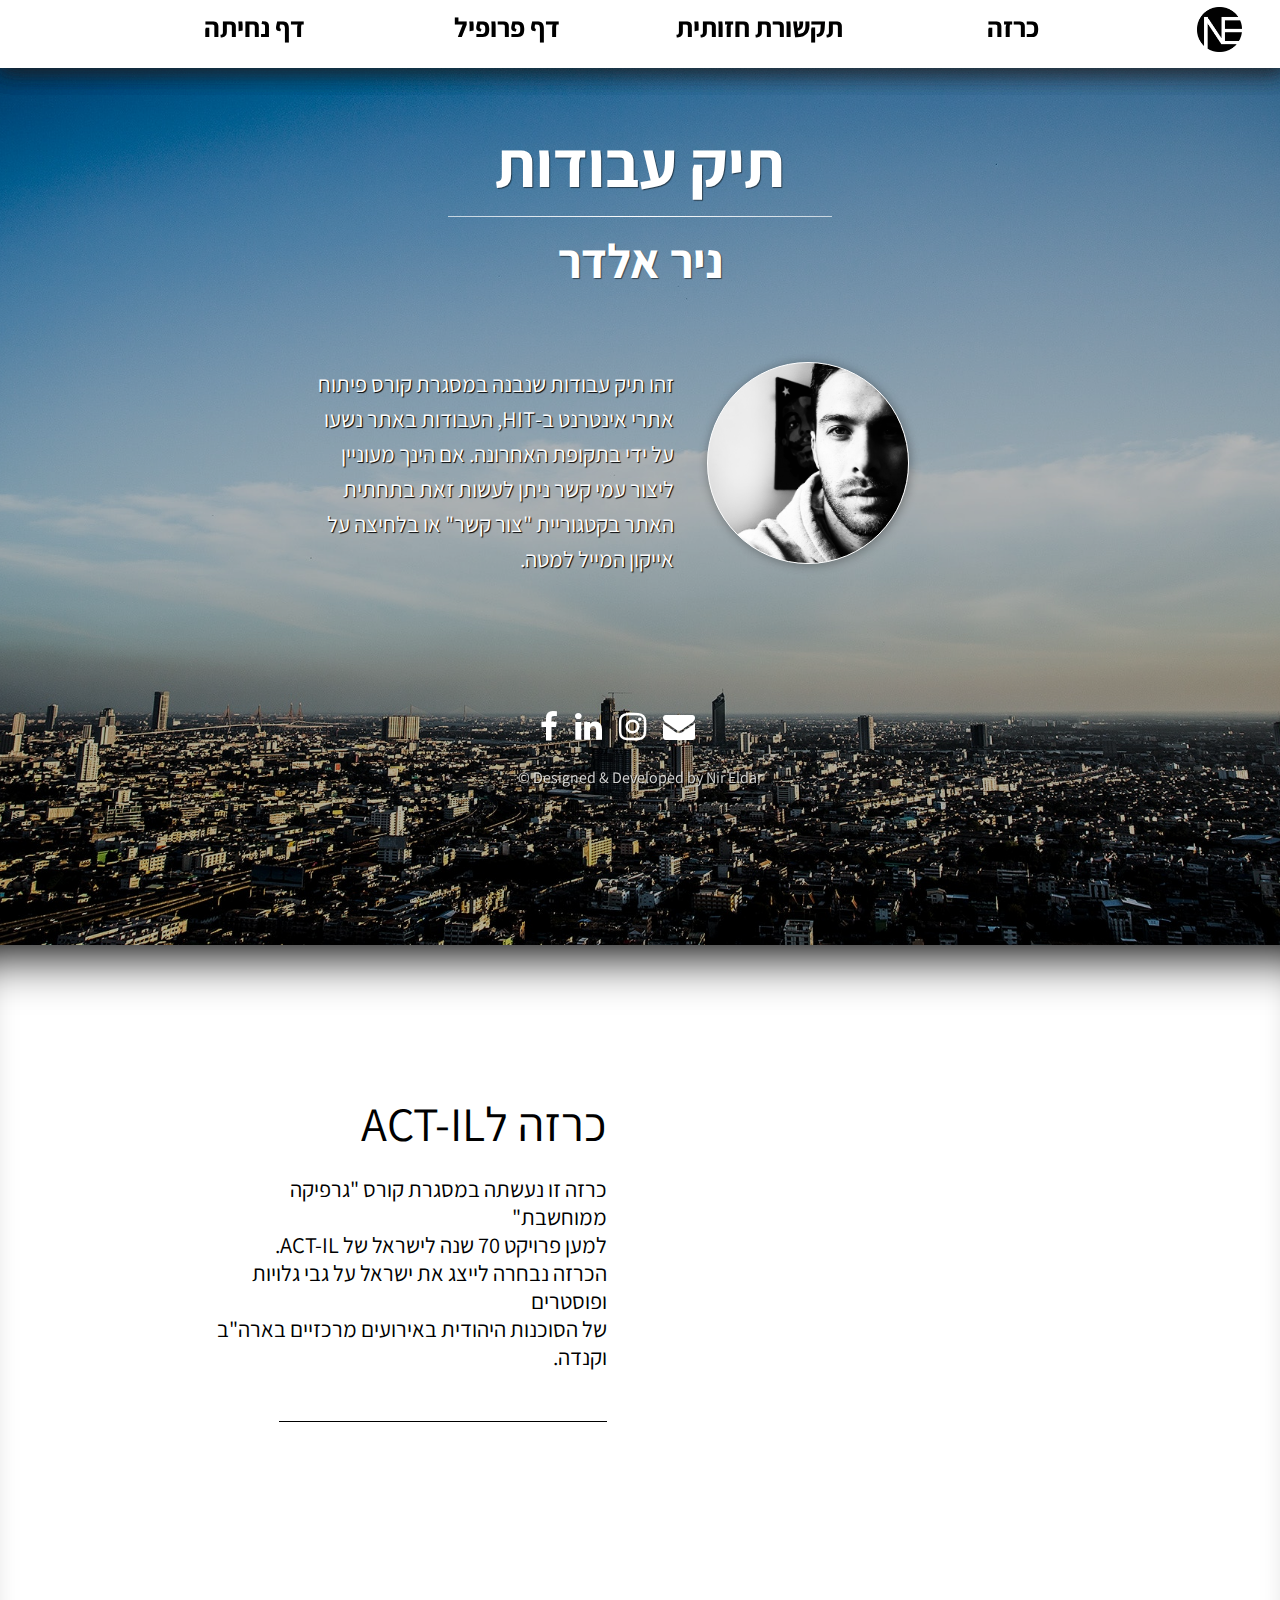
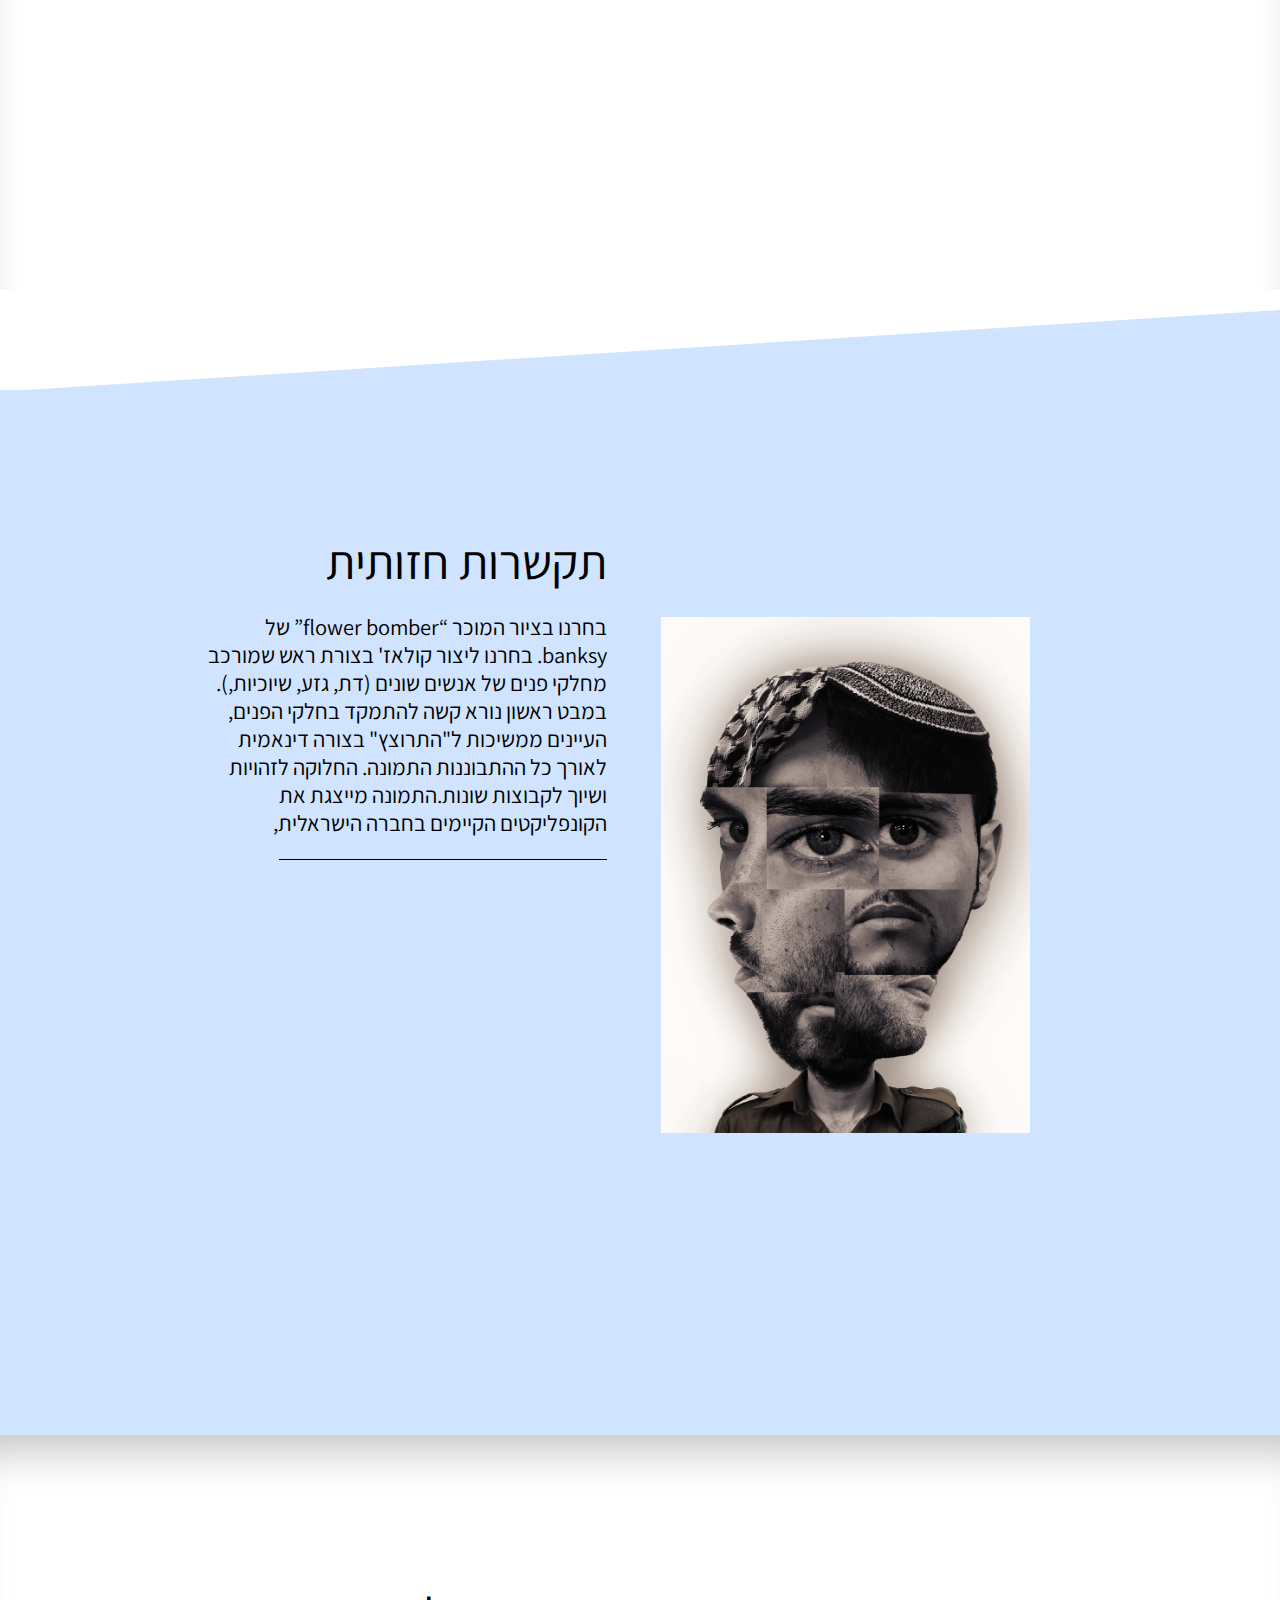
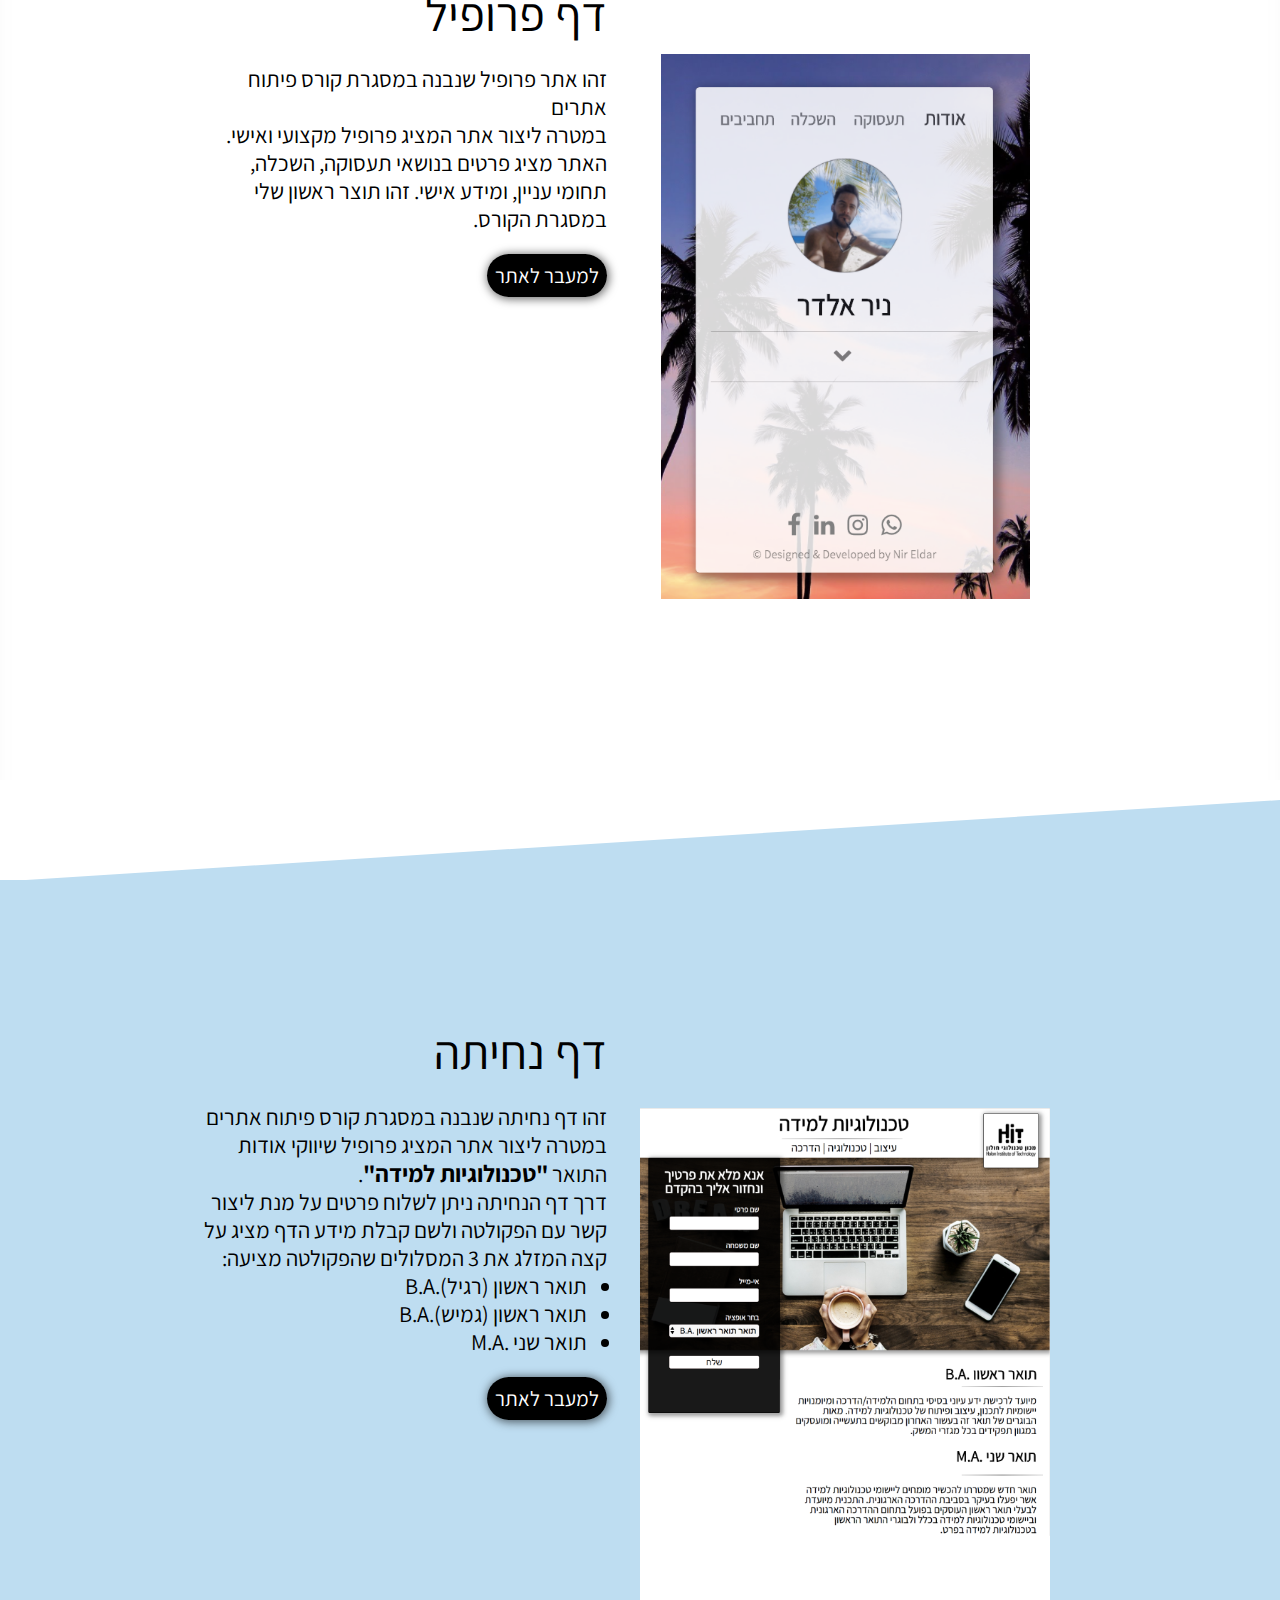
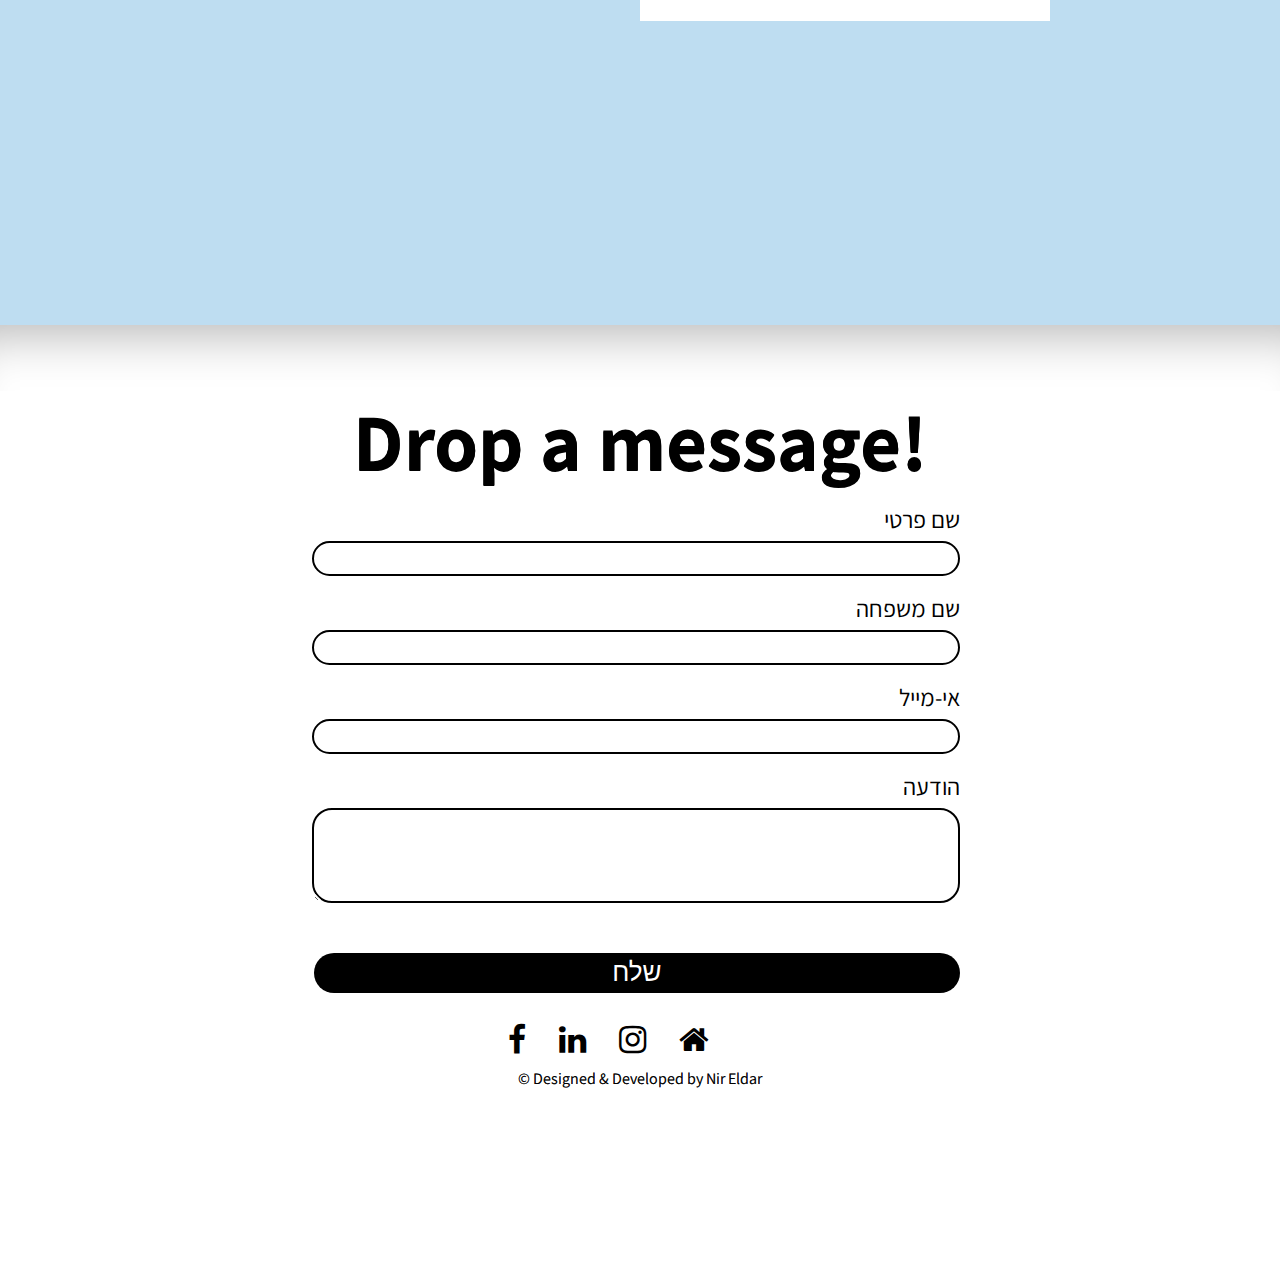
==== portfolio/index.html @ 47024b41 "Add files via upload" ====
﻿<!doctype html>
<html lang="">
<head>
    <meta charset="utf-8" />
    <title>Nir Eldar Portfolio Web</title>
    <meta name="description" content="Nir Eldar Portfolio Web" />
    <meta name="keywords" content="Nir,Eldar,portfolio,page,web" />
    <meta name="author" content="Nir ELdar" />
    <meta name="viewport" content="width=device-width, initial-scale=1.0, user-scalable=yes">

    <!-- CSS -->
    
    <link href="styles/reset.css" rel="stylesheet" />
    <link href="styles/myStyle.css" rel="stylesheet" />
    <link rel="shortcut icon" href="images/favicon.ico"/>

    <!-- Scripts -->
    <script src="jScripts/jquery-1.12.0.min.js"></script>
    <script src="https://webdevelopmentcourse.github.io/contactUs/WebDevelopmentCourse/jScripts/contactUs.js" type="text/javascript"></script>
   



</head>
<body>
 
  <div id="section01" >
    <div class="blackBox">
        <div id="nav-wrapper">
          <a href="#section01" id="logo"><i class="logoi"></i></a>
            <nav class="ph-line-nav nav">
            <a href="#section02" class="smoothScroll">כרזה</a>
            <a href="#section03" class="smoothScroll">תקשורת חזותית</a>
            <a href="#section04" class="smoothScroll">דף פרופיל</a>
            <a href="#section05" class="smoothScroll">דף נחיתה</a>  
           </nav>
          </div>
   <div class="first">
    <div class="empty"></div>
       <h1>תיק עבודות</h1> 
        <div class="divider"></div>
       <h2>ניר אלדר</h2>
  </div>

  <div id="about">
       <div id="photo"></div>
        <div id="divP">
          <p>
           
            זהו תיק עבודות שנבנה במסגרת קורס פיתוח אתרי אינטרנט ב-HIT,
           העבודות באתר נשעו על ידי בתקופת האחרונה.
           אם הינך מעוניין ליצור עמי קשר 
           ניתן לעשות זאת בתחתית האתר בקטגוריית "צור קשר" או בלחיצה על אייקון המייל למטה.
           
          </p>
     </div>

     </a>
     <footer>
      <ul id="social-icons">
              <li><a href="#thanks"  class="social-icon" target=""> <i class="fa fa-envelope"></i></a></li>
              <li><a href="https://www.instagram.com/nireldar/" class="social-icon" target="_blank"> <i class="fa fa-instagram"></i></a></li>
              <li><a href="https://www.linkedin.com/in/nir-eldar-b2791914b/" class="social-icon" target="_blank"> <i class="fa fa-linkedin"></i></a></li>
              <li><a href="https://www.facebook.com/eldar.nir" class="social-icon" > <i class="fa fa-facebook"></i></a></li>
      </ul>
  <span> Designed & Developed by Nir Eldar ©</span>
  </footer>
   </div>
 </div>
</div>

<div id="section02" >
  <div class="blackBox">
     <div id="nav-wrapper">
      <a href="#section01" id="logo"><i class="logoi"></i></a>
         <nav class="ph-line-nav nav">
          <a href="#section02" class="smoothScroll">כרזה</a>
          <a href="#section03" class="smoothScroll">תקשורת חזותית</a>
          <a href="#section04" class="smoothScroll">דף פרופיל</a>
          <a href="#section05" class="smoothScroll">דף נחיתה</a>   
           <div class="effect"></div>
        </nav>
       </div>
       <div class="empty"></div>
        <div class="whiteBox">
          <div class="right"></div>
             <div id="divP">
                 <p>
                   <span>כרזה לACT-IL</span> <br/><br/>
                    כרזה זו נעשתה במסגרת קורס "גרפיקה ממוחשבת" <br/>
                    למען פרויקט 70 שנה לישראל של ACT-IL.<br/>
                    הכרזה נבחרה לייצג את ישראל על גבי גלויות ופוסטרים<br/>
                    של הסוכנות היהודית באירועים מרכזיים בארה"ב וקנדה.<br/>
                    <br/>
                 </p>
                 <div class="divider"></div>
                 <div>
                 <iframe width="100%" height="250" src="https://www.youtube.com/embed/7wK3nZ7vfbs" frameborder="0" allow="autoplay; encrypted-media" allowfullscreen class="yt"></iframe>
                </div>
                </div>
          </div>
     </div>
</div >

 <div  id="section03" >
     <div class="blackBox">
         <div id="nav-wrapper">
          <a href="#section01" id="logo"><i class="logoi"></i></a>
             <nav class="ph-line-nav nav">
              <a href="#section02" class="smoothScroll">כרזה</a>
              <a href="#section03" class="smoothScroll">תקשורת חזותית</a>
              <a href="#section04" class="smoothScroll">דף פרופיל</a>
              <a href="#section05" class="smoothScroll">דף נחיתה</a>  
               <div class="effect"></div>
            </nav>
           </div>
           <div class="empty2"></div>
           <div class="whiteBox">
             <div class="right"></div>
                <div id="divP">
                    <p>
                      <span>תקשרות חזותית</span> <br/><br/>
                      בחרנו בציור המוכר “flower bomber” של banksy. 
                       בחרנו ליצור קולאז' בצורת ראש שמורכב מחלקי פנים של אנשים שונים (דת, גזע, שיוכיות,).
                       במבט ראשון נורא קשה להתמקד בחלקי הפנים, העיינים ממשיכות ל"התרוצץ" בצורה דינאמית לאורך כל ההתבוננות התמונה.
                        החלוקה לזהויות ושיוך לקבוצות שונות.התמונה מייצגת את הקונפליקטים הקיימים בחברה הישראלית, 
                     <br/> 
                    </p>
                    <div class="divider"></div>
                    <div>
                      <iframe width="95%" height="240px" src="https://www.youtube.com/embed/UJKej6jYll0" frameborder="0" allow="autoplay; encrypted-media" allowfullscreen class="yt"></iframe>
                    </div>
               </div>
             </div>
        </div>
  </div >

 <div  id="section04" >
     <div class="blackBox">
         <div id="nav-wrapper">
          <a href="#section01" id="logo"><i class="logoi"></i></a>
             <nav class="ph-line-nav nav">
              <a href="#section02" class="smoothScroll">כרזה</a>
              <a href="#section03" class="smoothScroll">תקשורת חזותית</a>
              <a href="#section04" class="smoothScroll">דף פרופיל</a>
              <a href="#section05" class="smoothScroll">דף נחיתה</a>  
               <div class="effect"></div>
             </div>
             <div class="empty"></div>
             <div class="whiteBox">
               <div class="right"></div>
                  <div id="divP">
                      <p>
                        <span>דף פרופיל</span> <br/><br/>
                        זהו אתר פרופיל שנבנה במסגרת קורס פיתוח אתרים <br/>
                        במטרה ליצור אתר המציג פרופיל מקצועי ואישי.<br/>
                    האתר מציג פרטים בנושאי תעסוקה, השכלה, תחומי עניין, ומידע אישי. 
                    זהו תוצר ראשון שלי במסגרת הקורס.
                       <br/><br/>
                       <a href="https://nireldar.github.io/WebDevelopmentCourse/profileweb/index.html" 
                       target="_blank" class="ap"> למעבר לאתר </a>
                      </p>
                 </div>
               </div>
      </div>
    </div >
 <div  id="section05" >
     <div class="blackBox">
         <div id="nav-wrapper">
          <a href="#section01" id="logo"><i class="logoi"></i></a>
             <nav class="ph-line-nav nav">
              <a href="#section02" class="smoothScroll">כרזה</a>
              <a href="#section03" class="smoothScroll">תקשורת חזותית</a>
              <a href="#section04" class="smoothScroll">דף פרופיל</a>
              <a href="#section05" class="smoothScroll">דף נחיתה</a>  
               <div class="effect"></div>
            </nav>
           </div>
           <div class="empty2"></div>
           <div class="whiteBox">
             <div class="right"></div>
                <div id="divP">
                    <p>
                      <span>דף נחיתה</span> <br/><br/>
                      זהו דף נחיתה שנבנה במסגרת קורס פיתוח אתרים <br/>
                      במטרה ליצור אתר המציג פרופיל שיווקי אודות התואר <strong>"טכנולוגיות למידה"</strong>.<br/>
                      דרך דף הנחיתה ניתן לשלוח פרטים על מנת ליצור קשר עם הפקולטה ולשם קבלת מידע 
                      הדף מציג על קצה המזלג את 3 המסלולים שהפקולטה מציעה:<br/>
                      <ul>
                        <li>תואר ראשון (רגיל).B.A</li>
                        <li>תואר ראשון (גמיש).B.A</li>
                        <li>תואר שני .M.A</li>     
                      </ul>
                     <br/>
                     <a href="https://nireldar.github.io/WebDevelopmentCourse/landingPage/index.html" 
                     target="_blank" class="ap"> למעבר לאתר </a>
                    </p>
               </div>
            </div>
       </div> 
  </div >


 <div id="thanks">
  <div class="formEmpty"></div>
  <h2>!Drop a message</h2>
      <form>
      <input type="hidden" id="myEmail" name="name" value="eldarzrz@gmail.com">

        <label for="FirstName">שם פרטי
        <input type="text" id="FirstName" name="user_FirstName"></label>

        <label for="LastName">שם משפחה
        <input type="text" id="LastName" name="user_LastName"></label>

        <label for="mail">אי-מייל
        <input type="email" id="mail" name="user_email"> </label>

        <label for="textarea">הודעה
        <textarea rows="3" type="text" id="textarea" class="form-control"></textarea></label>
          
        <input type="submit" id="Send" value="שלח">

        <div id="feedback"></div>
      <!-- <p><a href="#section01" id="homep"> לדף הבית></a></p> -->
     
  <footer>
    <ul id="social-icons">
            <li><a href="#section01"  class="social-icon" target=""> <i class="fa fa fa-home"></i></a></li>
            <li><a href="https://www.instagram.com/nireldar/" class="social-icon" target="_blank"> <i class="fa fa-instagram"></i></a></li>
            <li><a href="https://www.linkedin.com/in/nir-eldar-b2791914b/" class="social-icon" target="_blank"> <i class="fa fa-linkedin"></i></a></li>
            <li><a href="https://www.facebook.com/eldar.nir" class="social-icon" > <i class="fa fa-facebook"></i></a></li>
    </ul>
<span> Designed & Developed by Nir Eldar ©</span>
</footer>


  </div> 



</body>

</html>
---- portfolio/styles/myStyle.css ----
@import url(https://cdnjs.cloudflare.com/ajax/libs/font-awesome/4.6.3/css/font-awesome.css);
@import url('https://fonts.googleapis.com/css?family=Assistant');


html, body {
  height: 100%;
  font-family: 'Assistant', sans-serif;
  direction:rtl;


}
#section01, #section02, #section03, #section04, #section05, #thanks {
  position: relative;
  width: 100%;
  height: 105%;


}


div h1 {

font-size: 4rem;
color: white;
margin-bottom: 20px;
text-shadow: 1px 1px 1px rgba(0, 0, 0, 0.527);
}


div h2 {

  font-size: 3rem;
  color: black;
  text-align: center;
  margin-top: 10px;
  text-shadow: 1px 1px 1px rgba(0, 0, 0, 0.527);
  display: block;
  }
p span{
  font-size: 3rem;
}

/* the nav box */
#nav-wrapper {
  height: 7.5%;
  background-color: rgba(255, 255, 255, 0.777);
   position: fixed;
    top: 0px;
    width: 100%;
    transition: top 0.3s;
    -webkit-box-shadow: 2px 2px 20px 2px rgba(19, 18, 18, 0.275);
    box-shadow: 2px 2px 20px 2px rgba(31, 29, 29, 0.275);

}
#logo {
  width: 45px;
  height: 45px;
  background-size: contain;
  background-repeat: no-repeat;
  margin-top: 7px;
  margin-right: 3%;
  background-image: url(../images/logo3.png);
  display: inline-block;
  transition: .4s;
}
#logo:hover{
  opacity: .4;
}
/* define the manu */
.nav {
  overflow: hidden;
  position: relative;
  width: 79%;
  text-decoration: none;
  text-align: center;
  font-size: 1.7rem;
  font-weight: bolder;
  margin-left: 10%;
  float: left;
  }
  /* the links inside the list */
  .nav a {
    display: block;
    position: relative;
    float: right;
    padding: 0.5em 0 1.3em;
    width: 25%;
    text-decoration: none;
    color:black;
    transition: .4s;
    }
    .nav a:hover {
      color:gray;
    }

/* the underline effect */
.effect {
  position: absolute;
  right: -12.5%;
  transition: 0.7s ease-in-out;
}
.nav a:nth-child(1):hover ~ .effect {
  right: 12.5%; }
.nav a:nth-child(2):hover ~ .effect {
  right: 37.5%; }
.nav a:nth-child(3):hover ~ .effect {
  right: 62.5%; }
.nav a:nth-child(4):hover ~ .effect {
  right: 87.5%; }

.ph-line-nav .effect {
  width: 80px;
  height: 4px;
  bottom: 17px;
  background: black;
   
  margin-right:-40px;
}

/* section backgrounds */

#section01 { background-image: url(../images/bg02.jpg);
background-size: cover;
background-repeat: no-repeat;
background-position:center;}

#section01 .blackBox{
  position: relative;
  width: 100%;
  height: 100%;
  background-color: rgba(0, 0, 0, 0.288)
 }
#section02 { 
background: white;
-webkit-box-shadow:inset 0 50px 50px -40px #000000;
box-shadow:inset 0 50px 50px -40px #000000; }
#section04 { 
background: white;
-webkit-box-shadow:inset 0 50px 50px -40px rgba(0, 0, 0, 0.288);
box-shadow:inset 0 50px 50px -40px rgba(0, 0, 0, 0.288);
}
#section03 {
	margin-top: 100px;
	padding: 50px 0;
 	position: relative;
 	background: rgb(208, 228, 255)
}
#section03:before {
 	position: absolute;
 	margin-top: -130px;
 	content: '';
 	border-style: solid;
  border-width: 0 0 5rem 98vw;
	border-color: transparent rgb(208, 228, 255) rgb(208, 228, 255) transparent;
 }

 #section05 {
	margin-top: 100px;
	padding: 50px 0;
 	position: relative;
   background: #BEDDF1; 
}
#section05:before { 
 	position: absolute;
 	margin-top: -130px;
 	content: '';
 	border-style: solid;
	border-width: 0 0 5rem 98vw;
	border-color: transparent #BEDDF1 #BEDDF1 transparent;
 }

/* aids */

.divider {
  margin: 1em 0 0.5em 0;
  margin-right: 25%;
  border: 0;
  height: 1px;
  width: 50%;
  display: block;
  background-image: radial-gradient(white,rgba(255, 255, 255, 0.521));
  margin-bottom: 20px;
 }

 .blackBox{
  position: relative;
  width: 100%;
  height: 100%;
 }

 /* social media */

 #social-icons {
  margin-bottom: 15px;
    list-style-type: none;
    color: white;

  }
  #social-icons li {
    
    display: inline;
  }
  #social-icons a {
    color: white;
    text-decoration: none;
    font-size: 2rem;
  }
  .social-icon {
      margin: 7px;

  }
  #thanks .social-icon {
    margin: 15px;

}
  #thanks .fa-home {
    transition: .4s;
    color: black;
    }

  #thanks .fa-facebook {
    transition: .4s;
    color: black;
    }
  #thanks .fa-instagram {
      transition: .4s;
      color: black;
      } 
  #thanks .fa-linkedin {
        transition: .4s;
        color: black;
      }

  .fa-facebook {
    transition: .4s;
    color: white;
    }
  .fa-facebook:hover {
    color: #3d5b99;
  }

.fa-envelope{
    transition: .4s;
    color: white;}

.fa-envelope:hover{
    color:rgb(0, 0, 0);
}

  .fa-instagram {
    transition: .4s;
    color: white;
    }
  .fa-instagram:hover {
    color: #8a3ab9;
  }

  .fa-linkedin {
    transition: .4s;
    color: white;
  }
  .fa-linkedin:hover {
    color: black;
  }




/*  section #01*/

#section01 .first  {
  height: 20%;
  width: 60%;
  margin-right: 20%;
  text-align: center;
  display: block;  
}

#section01 #about{
  margin-top: 10%;
  height: 70%;
  width: 70%;
  margin-right: 15%;
  line-height: 30px;
 
}
#section01 #photo{
  margin-top: 5%;
  width: 200px;
  height: 200px;
  background-size:100%;
  background-position:50% ;
  background-image: url(../images/nir.jpg);
  border: white 1px solid;
  border-radius: 50%;
  display: inline-block;
  margin-right: 20%;
  -webkit-box-shadow: 1px 1px 10px 1px rgba(0, 0, 0, 0.288);
box-shadow: 1px 1px 10px 1px rgba(0, 0, 0, 0.288);
  
}
#section01 #divP {
  width: 40%;
  height: 40%;
  display: inline-block;
  color: white;
  margin-right: 30px;
  margin-top: 5.5%;
  font-size: 1.4rem;
  text-align: right;
  vertical-align: top;
  line-height: 35px;
  text-shadow: 1px 1px 1px #000000;
}

#section01 h2{
  color:white;
  margin-bottom:10px;
  display: block;
}

/* div for p */

#divP {
  width: 40%;
  height: 50%;
  display: inline-block;
  color: black;
  margin-right: 30px;
  font-size: 1.4rem;
  text-align: right;
  vertical-align: top;
  margin-top: 5%;
  line-height: 28px;
}

#divP .divider{
  width: 80%;
  float: left;
  margin-left: 20%;
  background-image: radial-gradient(black,transparent);
}

/* fill div */

#section01 .empty{

  width: 100%;
  height: 70%;
}

.empty{

  width: 100%;
  height: 12%;
}
.empty2{

  width: 100%;
  height: 6%;
}

.formEmpty{
  width: 100%;
  height: 7%;
  background: white;
  -webkit-box-shadow:inset 0 50px 50px -40px rgba(0, 0, 0, 0.288);
box-shadow:inset 0 50px 50px -40px rgba(0, 0, 0, 0.288);
}

/* whiteBox */
.whiteBox{
  width: 80%;
  height: 80%;
  margin-right: 10%;
  position: flex;
}

.whiteBox .divider{
  background-color: black;
  background-image: radial-gradient(rgba(0, 0, 0, 0.253),rgba(255, 255, 255, 0));
}


/* photos of projects */

.right{
  width: 40%;
  height: 100%;
  display: inline-block;
  margin-right: 10%;

}

#section02 .right{
  background-size:90%;
  background-repeat: no-repeat;
  background-position:center ;
  background-image: url(../images/post.png);
}

#section02 .yt{
  margin-top: 10%;
}

#section03 .right{
  background-size:90%;
  background-repeat: no-repeat;
  background-position:center ;
  background-image: url(../images/project.png);
}

#section04 .right{
  background-size:90%;
  background-repeat: no-repeat;
  background-position:center ;
  background-image: url(../images/ppage.png);
}
#section05 .right{
  background-size:100%;
  background-repeat: no-repeat;
  background-position:center ;
  background-image: url(../images/lpage.png);
  right:-5%; 

}


/* footer & last section form */
#thanks footer{
  text-align: center;
  position: relative;
  bottom:110px;
  position: flex;
  
}
  footer{
     text-align: center;
     position: relative;
     margin-top: 80px;
     color:rgba(0, 0, 0, 0.384);
  }

  footer span{

    color:rgba(236, 236, 236, 0.905);
    text-shadow: 1px 1px 1px #000000;
    
 } 
 #thanks footer span{
  color:rgba(5, 5, 5, 0.6);
  text-shadow: 0px 0px 0px #000000;  
}

#thanks{
  color:black;
  background-color: white;
}
#thanks h2{
  color:black;
  background-color: white;
  font-size: 5rem;
  margin-bottom: 2%;
  text-shadow: 0.5px 0.5px 0.5px #000000; 

}


label {
  font-size: 1.5rem;
  display:block;
  width: 50%;
  margin-right: 25%;
  margin-bottom: 15px;
  color:black;
  
}

input[type ='text'] ,input[type ='email'],textarea , select {
 display:block;
 width: 100%;
 margin: 0 auto;
 margin-bottom: 20px;
 font-size: 25px;
 font-weight: 400;
 margin-top: 10px;
 border: 2px solid rgb(0, 0, 0);
  border-radius: 20px;

}


 input[type ='submit']{
  
    height: 40px;
    border: none;
    width:50.5%;
    font-size: 26px;
    font-weight: 200;
    text-align: center;
    margin-right: 25%;
    margin-top: 30px;
    background-color:black;
    color:white;
    border: 0px solid rgb(0, 0, 0);
    border-radius: 20px;
    margin-bottom: 60px;
    transition: .4s;
} 

input[type ='submit']:hover{
  
opacity: 0.8;

} 

#homep{
  font-size: 2rem;
  color:black;
  text-decoration-line: none;
  width:50%;
  height: 40px;
  margin-right: 46%
}

/* link b */

.ap{
  font-size: 1.3rem;
  color: white;
  text-decoration: wavy;
  transition: .4s;
  background: black;
  border: 3px soild black;
  border-radius: 40px;
  padding:8px;
  -webkit-box-shadow: 1px 1px 10px 1px rgba(0, 0, 0, 0.588);
  box-shadow: 1px 1px 10px 1px rgba(0, 0, 0, 0.588);

}
.ap:hover{
  opacity: .7;
  
}

strong{
  font-size: 1.5rem;
  font-weight: bolder;
}
ul{
  margin-right: 5%;
}
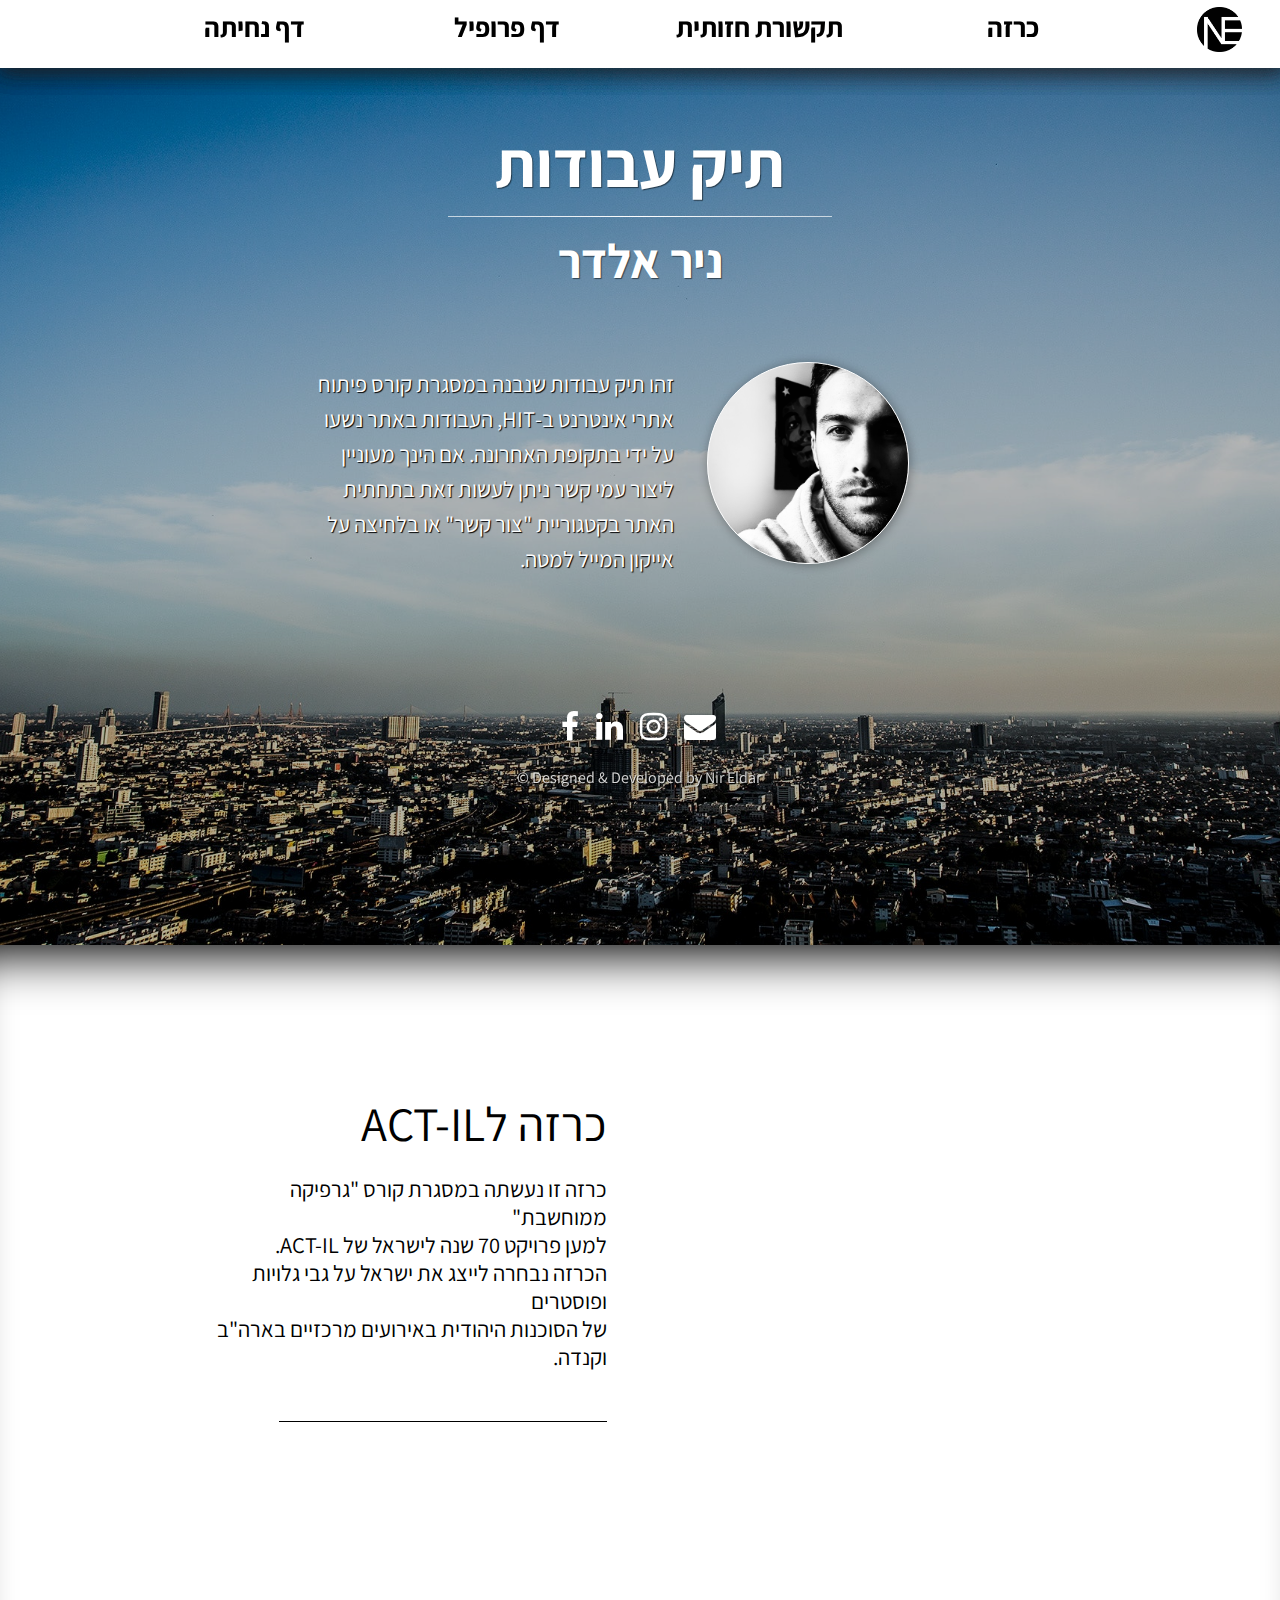
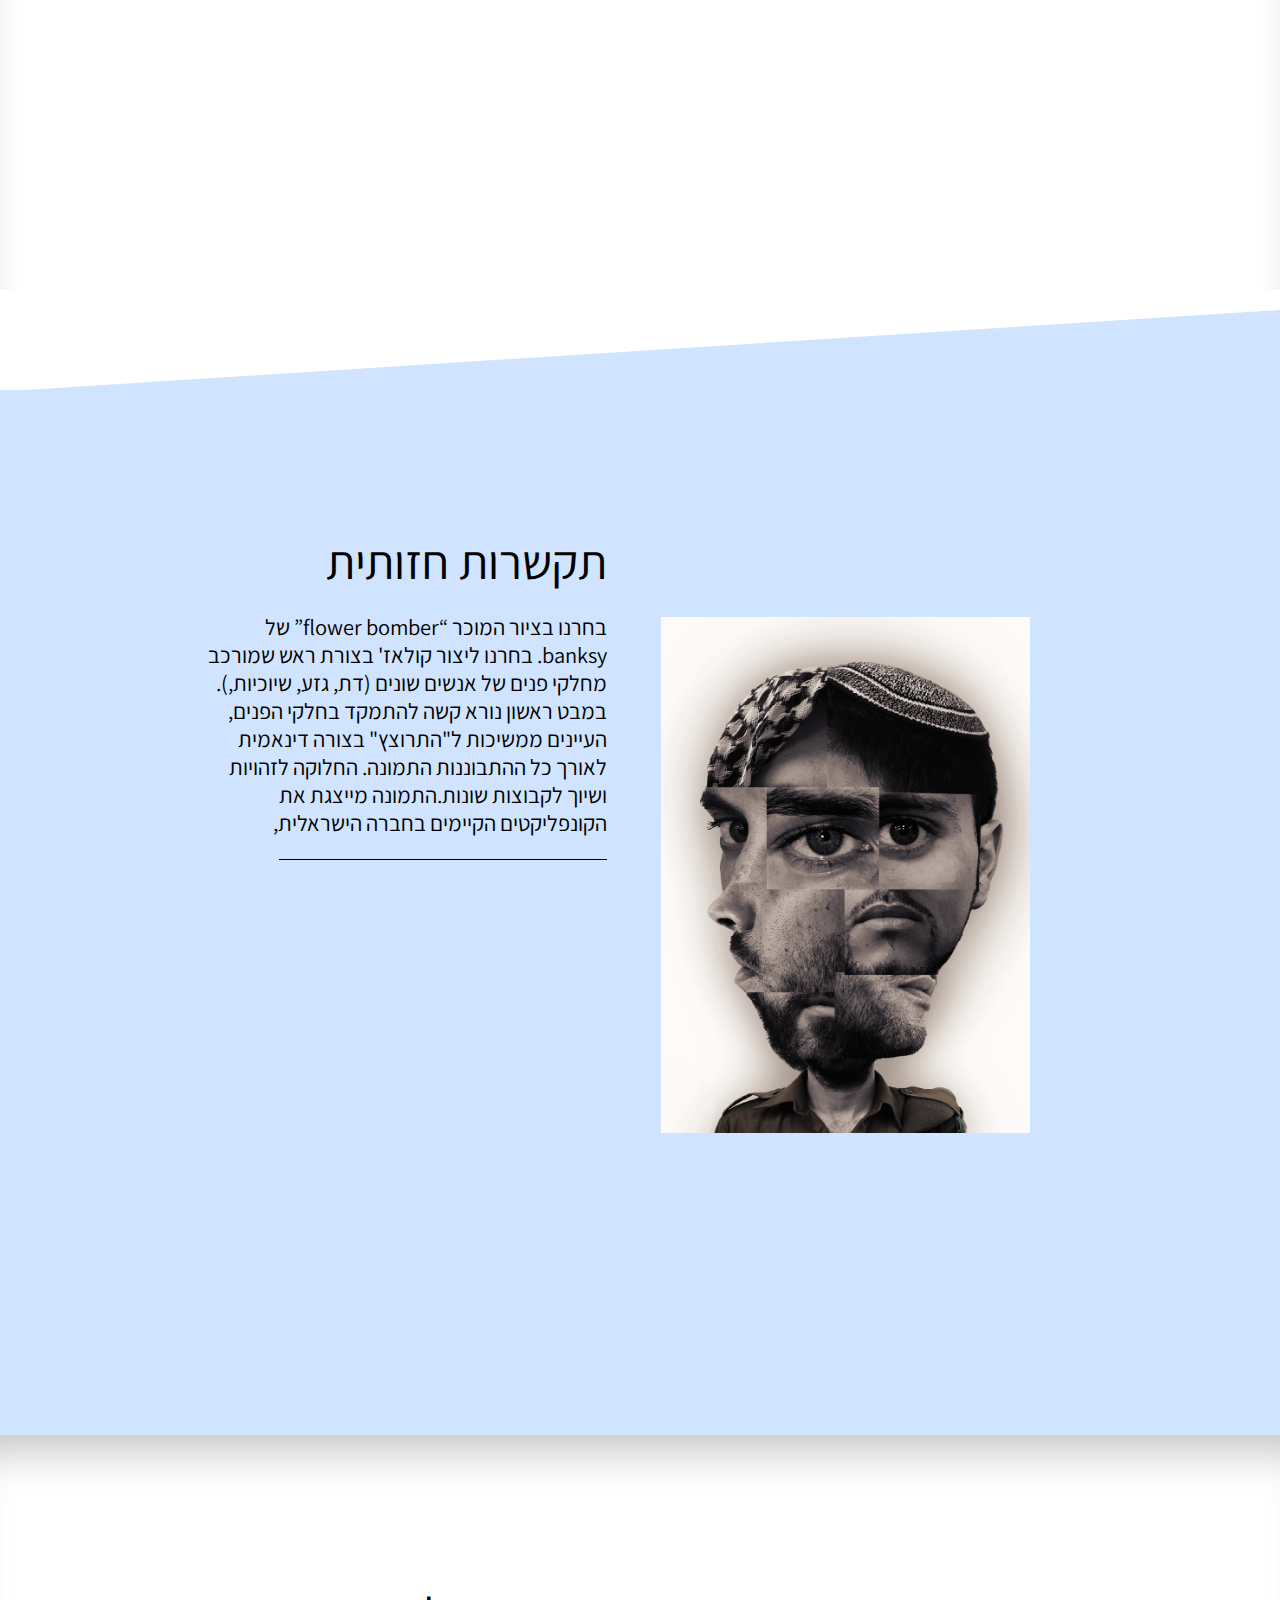
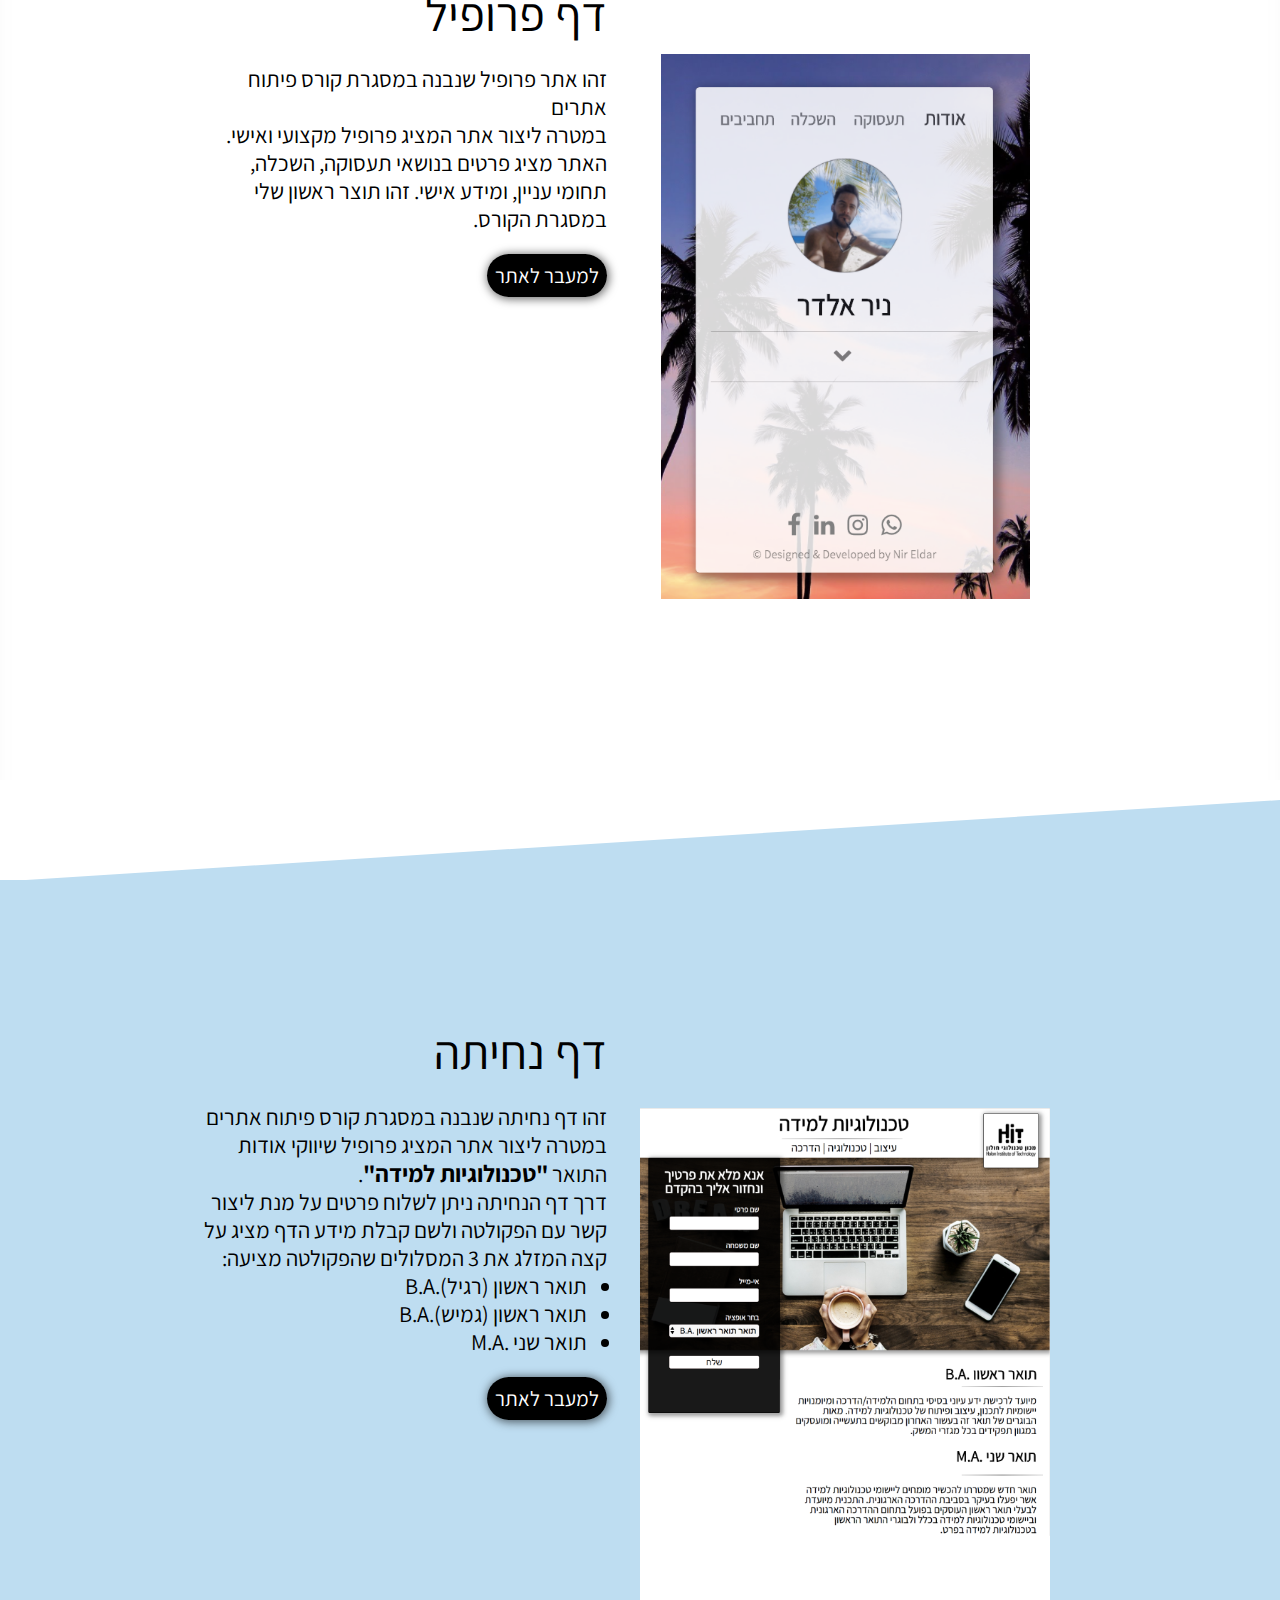
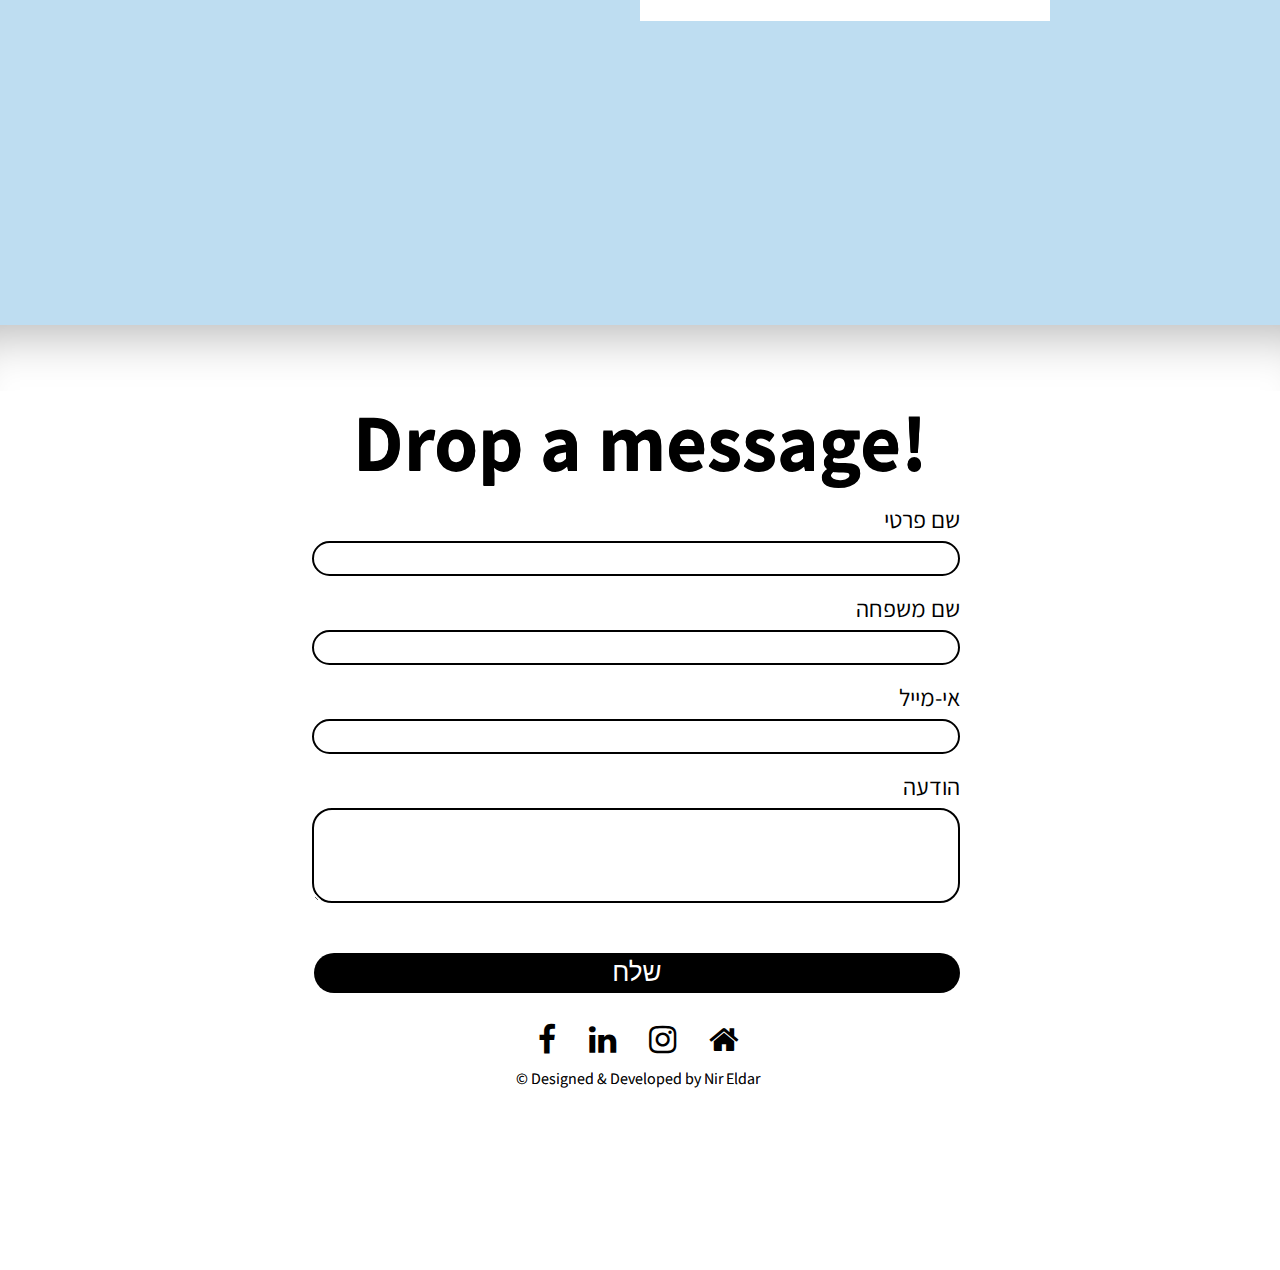
==== commit d30ccfbc: "Update index.html" ====
--- a/portfolio/index.html
+++ b/portfolio/index.html
@@ -1,4 +1,4 @@
-﻿<!doctype html>
+<!doctype html>
 <html lang="">
 <head>
     <meta charset="utf-8" />
--- a/portfolio/styles/myStyle.css
+++ b/portfolio/styles/myStyle.css
@@ -428,13 +428,13 @@
 
 /* footer & last section form */
 #thanks footer{
-  text-align: center;
   position: relative;
   bottom:110px;
   position: flex;
   
 }
   footer{
+    margin-right: -5%;
      text-align: center;
      position: relative;
      margin-top: 80px;
@@ -442,12 +442,13 @@
   }
 
   footer span{
-
+    margin-right: 5%;
     color:rgba(236, 236, 236, 0.905);
     text-shadow: 1px 1px 1px #000000;
     
  } 
  #thanks footer span{
+  
   color:rgba(5, 5, 5, 0.6);
   text-shadow: 0px 0px 0px #000000;  
 }
@@ -549,4 +550,4 @@
 }
 ul{
   margin-right: 5%;
-}+}
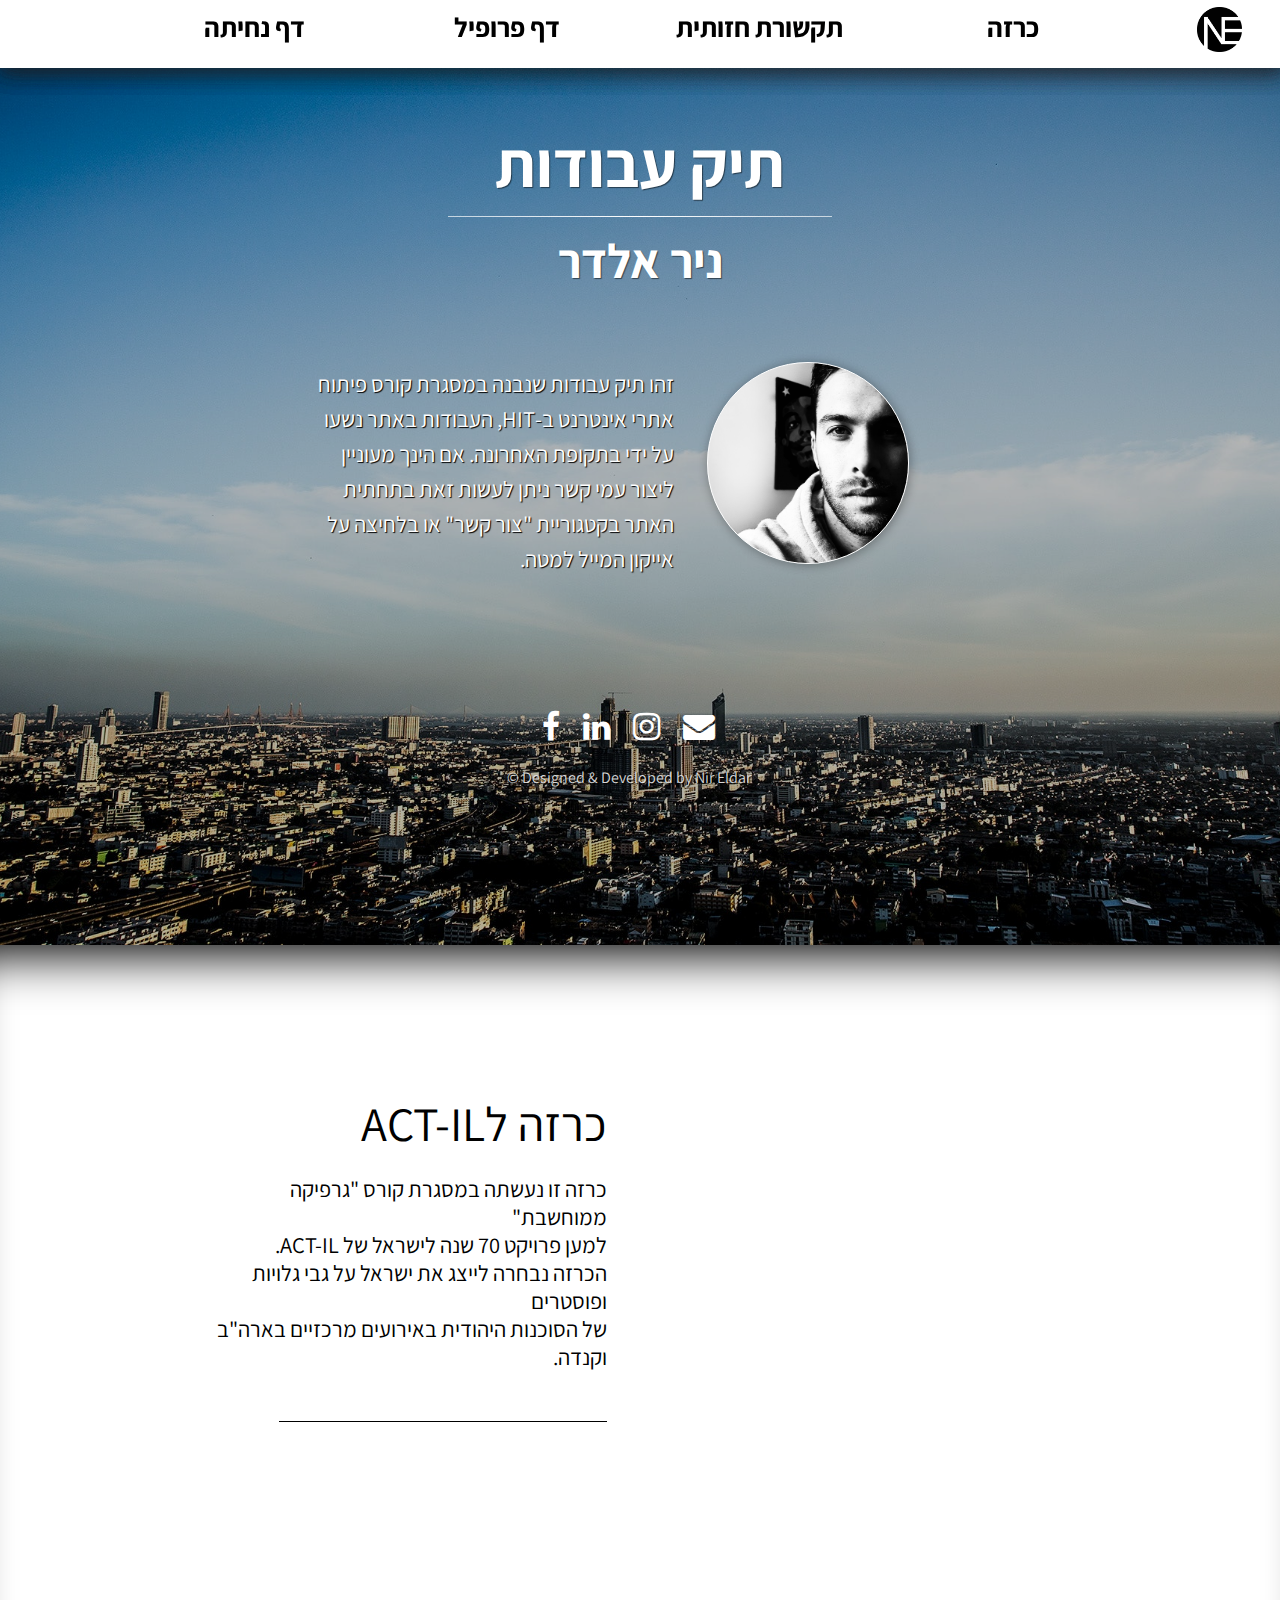
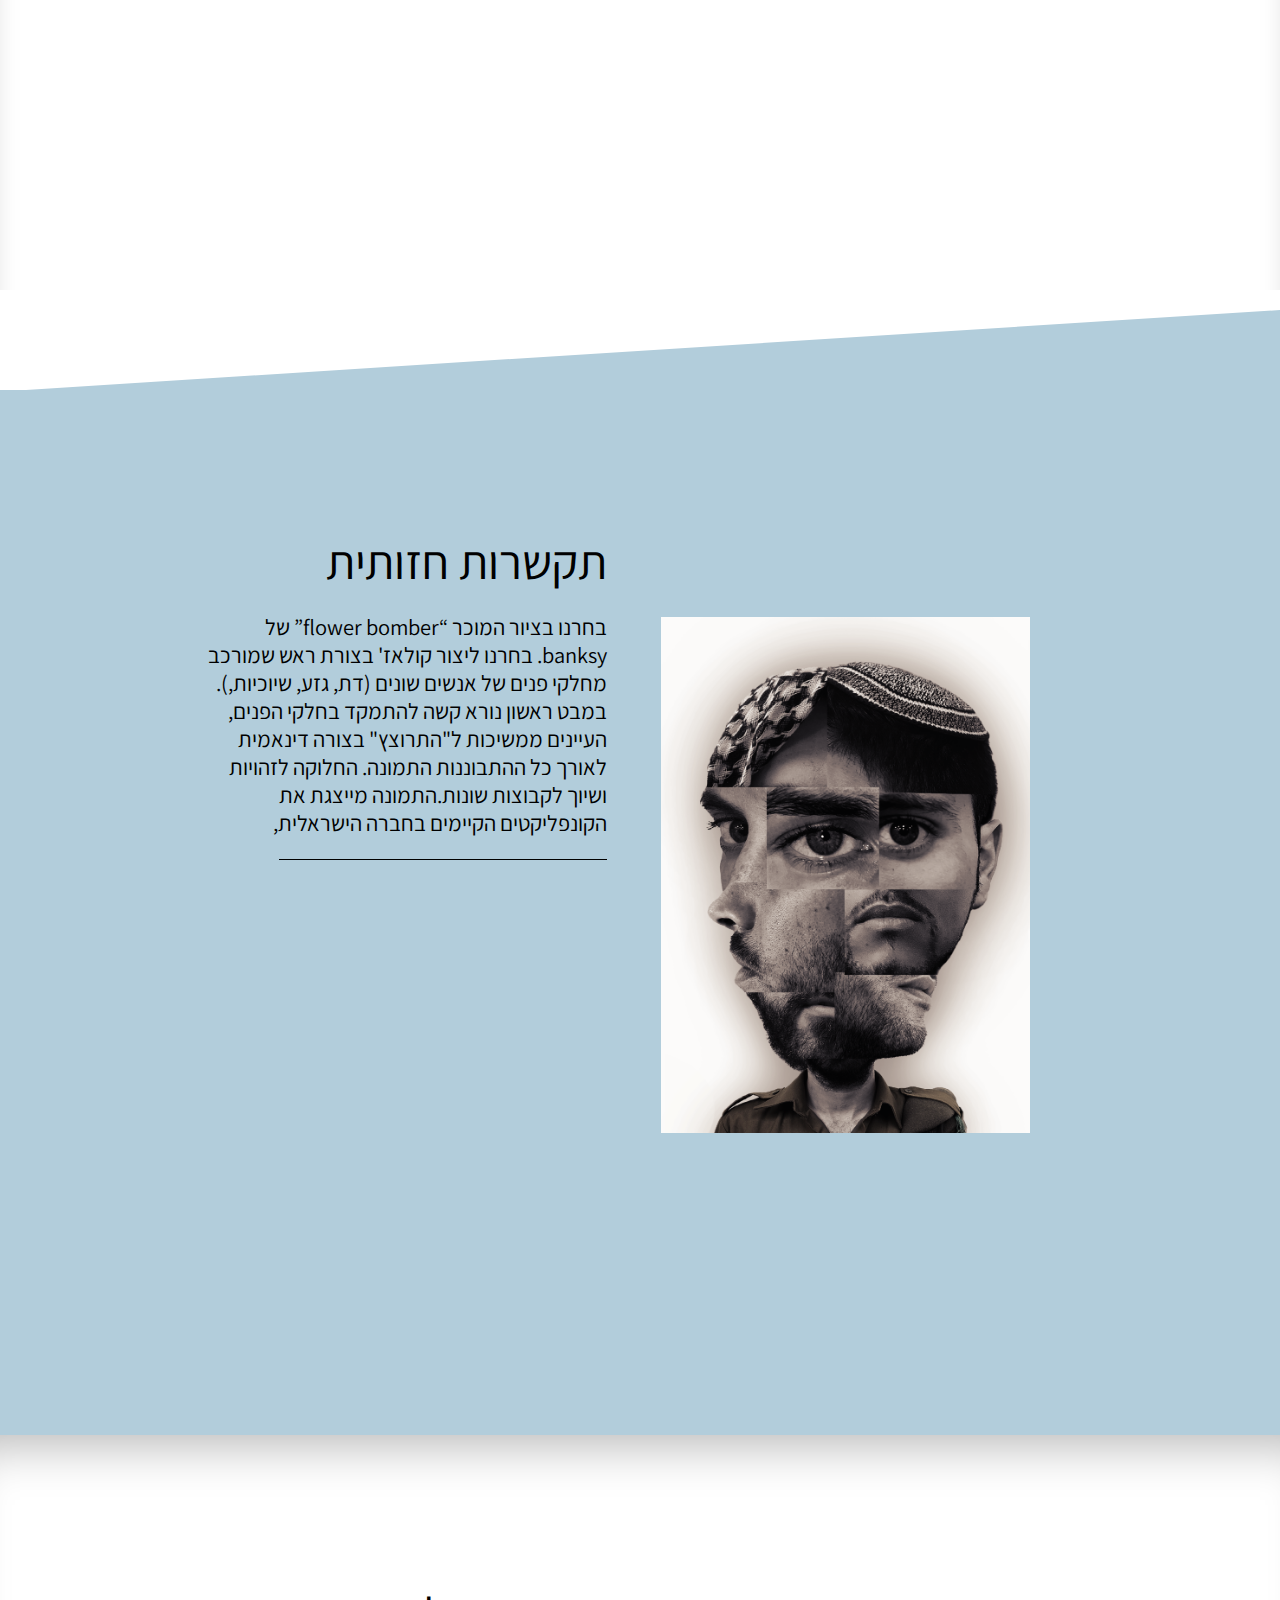
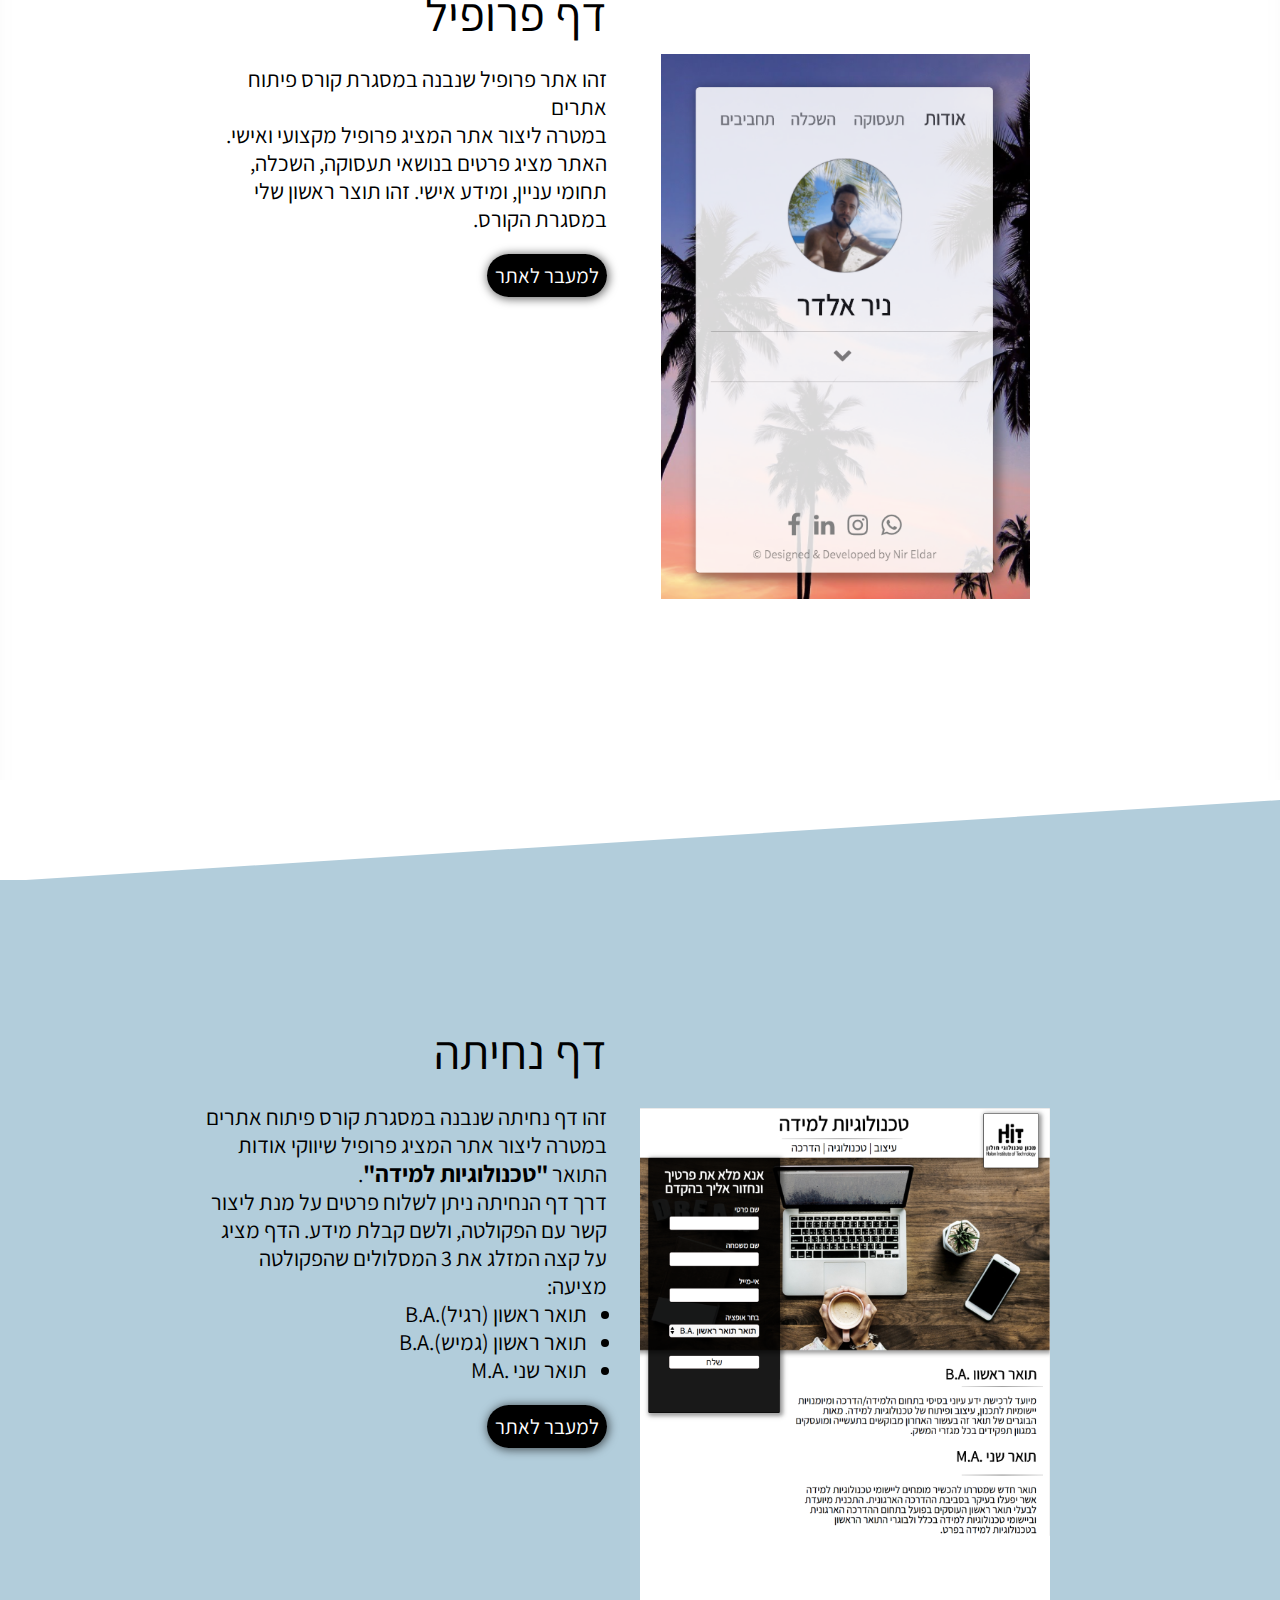
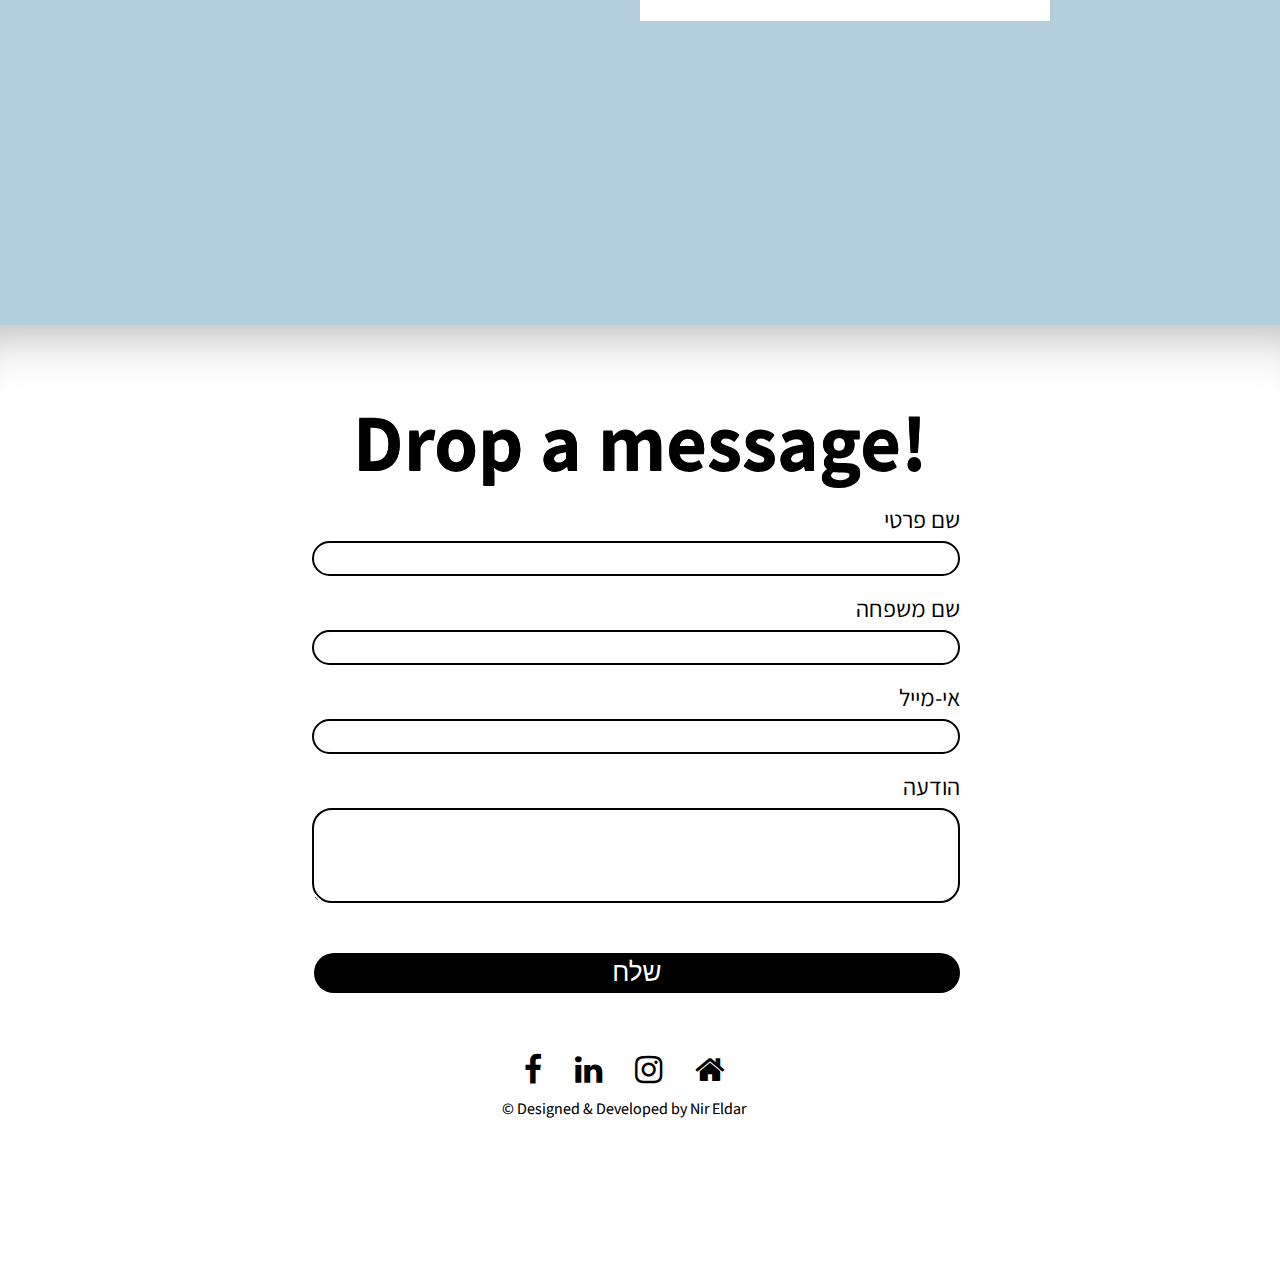
==== commit 0a9e3e1e: "Update index.html" ====
--- a/portfolio/index.html
+++ b/portfolio/index.html
@@ -17,7 +17,7 @@
     <!-- Scripts -->
     <script src="jScripts/jquery-1.12.0.min.js"></script>
     <script src="https://webdevelopmentcourse.github.io/contactUs/WebDevelopmentCourse/jScripts/contactUs.js" type="text/javascript"></script>
-   
+    <script src="jScripts/javascript.js"></script>
 
 
 
@@ -29,10 +29,10 @@
         <div id="nav-wrapper">
           <a href="#section01" id="logo"><i class="logoi"></i></a>
             <nav class="ph-line-nav nav">
-            <a href="#section02" class="smoothScroll">כרזה</a>
-            <a href="#section03" class="smoothScroll">תקשורת חזותית</a>
-            <a href="#section04" class="smoothScroll">דף פרופיל</a>
-            <a href="#section05" class="smoothScroll">דף נחיתה</a>  
+            <a href="#section02" class="smoothScroll nav1">כרזה</a>
+            <a href="#section03" class="smoothScroll nav2">תקשורת חזותית</a>
+            <a href="#section04" class="smoothScroll nav3">דף פרופיל</a>
+            <a href="#section05" class="smoothScroll nav4">דף נחיתה</a>  
            </nav>
           </div>
    <div class="first">
@@ -74,10 +74,10 @@
      <div id="nav-wrapper">
       <a href="#section01" id="logo"><i class="logoi"></i></a>
          <nav class="ph-line-nav nav">
-          <a href="#section02" class="smoothScroll">כרזה</a>
-          <a href="#section03" class="smoothScroll">תקשורת חזותית</a>
-          <a href="#section04" class="smoothScroll">דף פרופיל</a>
-          <a href="#section05" class="smoothScroll">דף נחיתה</a>   
+          <a href="#section02" class="smoothScroll nav1">כרזה</a>
+          <a href="#section03" class="smoothScroll nav2">תקשורת חזותית</a>
+          <a href="#section04" class="smoothScroll nav3">דף פרופיל</a>
+          <a href="#section05" class="smoothScroll nav4">דף נחיתה</a>   
            <div class="effect"></div>
         </nav>
        </div>
@@ -107,10 +107,10 @@
          <div id="nav-wrapper">
           <a href="#section01" id="logo"><i class="logoi"></i></a>
              <nav class="ph-line-nav nav">
-              <a href="#section02" class="smoothScroll">כרזה</a>
-              <a href="#section03" class="smoothScroll">תקשורת חזותית</a>
-              <a href="#section04" class="smoothScroll">דף פרופיל</a>
-              <a href="#section05" class="smoothScroll">דף נחיתה</a>  
+              <a href="#section02" class="smoothScroll nav1">כרזה</a>
+              <a href="#section03" class="smoothScroll nav2">תקשורת חזותית</a>
+              <a href="#section04" class="smoothScroll nav3">דף פרופיל</a>
+              <a href="#section05" class="smoothScroll nav4">דף נחיתה</a>  
                <div class="effect"></div>
             </nav>
            </div>
@@ -140,10 +140,10 @@
          <div id="nav-wrapper">
           <a href="#section01" id="logo"><i class="logoi"></i></a>
              <nav class="ph-line-nav nav">
-              <a href="#section02" class="smoothScroll">כרזה</a>
-              <a href="#section03" class="smoothScroll">תקשורת חזותית</a>
-              <a href="#section04" class="smoothScroll">דף פרופיל</a>
-              <a href="#section05" class="smoothScroll">דף נחיתה</a>  
+              <a href="#section02" class="smoothScroll nav1">כרזה</a>
+              <a href="#section03" class="smoothScroll nav2">תקשורת חזותית</a>
+              <a href="#section04" class="smoothScroll nav3">דף פרופיל</a>
+              <a href="#section05" class="smoothScroll nav4">דף נחיתה</a>  
                <div class="effect"></div>
              </div>
              <div class="empty"></div>
@@ -169,10 +169,10 @@
          <div id="nav-wrapper">
           <a href="#section01" id="logo"><i class="logoi"></i></a>
              <nav class="ph-line-nav nav">
-              <a href="#section02" class="smoothScroll">כרזה</a>
-              <a href="#section03" class="smoothScroll">תקשורת חזותית</a>
-              <a href="#section04" class="smoothScroll">דף פרופיל</a>
-              <a href="#section05" class="smoothScroll">דף נחיתה</a>  
+              <a href="#section02" class="smoothScroll nav1">כרזה</a>
+              <a href="#section03" class="smoothScroll nav2">תקשורת חזותית</a>
+              <a href="#section04" class="smoothScroll nav3">דף פרופיל</a>
+              <a href="#section05" class="smoothScroll nav4">דף נחיתה</a>  
                <div class="effect"></div>
             </nav>
            </div>
@@ -184,7 +184,7 @@
                       <span>דף נחיתה</span> <br/><br/>
                       זהו דף נחיתה שנבנה במסגרת קורס פיתוח אתרים <br/>
                       במטרה ליצור אתר המציג פרופיל שיווקי אודות התואר <strong>"טכנולוגיות למידה"</strong>.<br/>
-                      דרך דף הנחיתה ניתן לשלוח פרטים על מנת ליצור קשר עם הפקולטה ולשם קבלת מידע 
+                      דרך דף הנחיתה ניתן לשלוח פרטים על מנת ליצור קשר עם הפקולטה, ולשם קבלת מידע.
                       הדף מציג על קצה המזלג את 3 המסלולים שהפקולטה מציעה:<br/>
                       <ul>
                         <li>תואר ראשון (רגיל).B.A</li>
--- a/portfolio/styles/myStyle.css
+++ b/portfolio/styles/myStyle.css
@@ -143,7 +143,7 @@
 	margin-top: 100px;
 	padding: 50px 0;
  	position: relative;
- 	background: rgb(208, 228, 255)
+ 	background: #B2CDDB;
 }
 #section03:before {
  	position: absolute;
@@ -151,14 +151,14 @@
  	content: '';
  	border-style: solid;
   border-width: 0 0 5rem 98vw;
-	border-color: transparent rgb(208, 228, 255) rgb(208, 228, 255) transparent;
+	border-color: transparent #B2CDDB #B2CDDB transparent;
  }
 
  #section05 {
 	margin-top: 100px;
 	padding: 50px 0;
  	position: relative;
-   background: #BEDDF1; 
+   background: #B2CDDB; 
 }
 #section05:before { 
  	position: absolute;
@@ -166,7 +166,7 @@
  	content: '';
  	border-style: solid;
 	border-width: 0 0 5rem 98vw;
-	border-color: transparent #BEDDF1 #BEDDF1 transparent;
+	border-color: transparent #B2CDDB #B2CDDB transparent;
  }
 
 /* aids */
@@ -206,7 +206,7 @@
     font-size: 2rem;
   }
   .social-icon {
-      margin: 7px;
+      margin: 10px;
 
   }
   #thanks .social-icon {
@@ -236,7 +236,7 @@
     color: white;
     }
   .fa-facebook:hover {
-    color: #3d5b99;
+    opacity: .7;
   }
 
 .fa-envelope{
@@ -244,24 +244,21 @@
     color: white;}
 
 .fa-envelope:hover{
-    color:rgb(0, 0, 0);
-}
+  opacity: .7;}
 
   .fa-instagram {
     transition: .4s;
     color: white;
     }
   .fa-instagram:hover {
-    color: #8a3ab9;
-  }
+    opacity: .7;  }
 
   .fa-linkedin {
     transition: .4s;
     color: white;
   }
   .fa-linkedin:hover {
-    color: black;
-  }
+    opacity: .7;  }
 
 
 
@@ -428,20 +425,21 @@
 
 /* footer & last section form */
 #thanks footer{
-  position: relative;
   bottom:110px;
+  margin-top: 0px;
   position: flex;
   
 }
   footer{
-    margin-right: -5%;
-     text-align: center;
-     position: relative;
+    width: 50%;
+    text-align: center;
+    margin: 0 auto;
      margin-top: 80px;
      color:rgba(0, 0, 0, 0.384);
   }
 
   footer span{
+    text-align: center;
     margin-right: 5%;
     color:rgba(236, 236, 236, 0.905);
     text-shadow: 1px 1px 1px #000000;
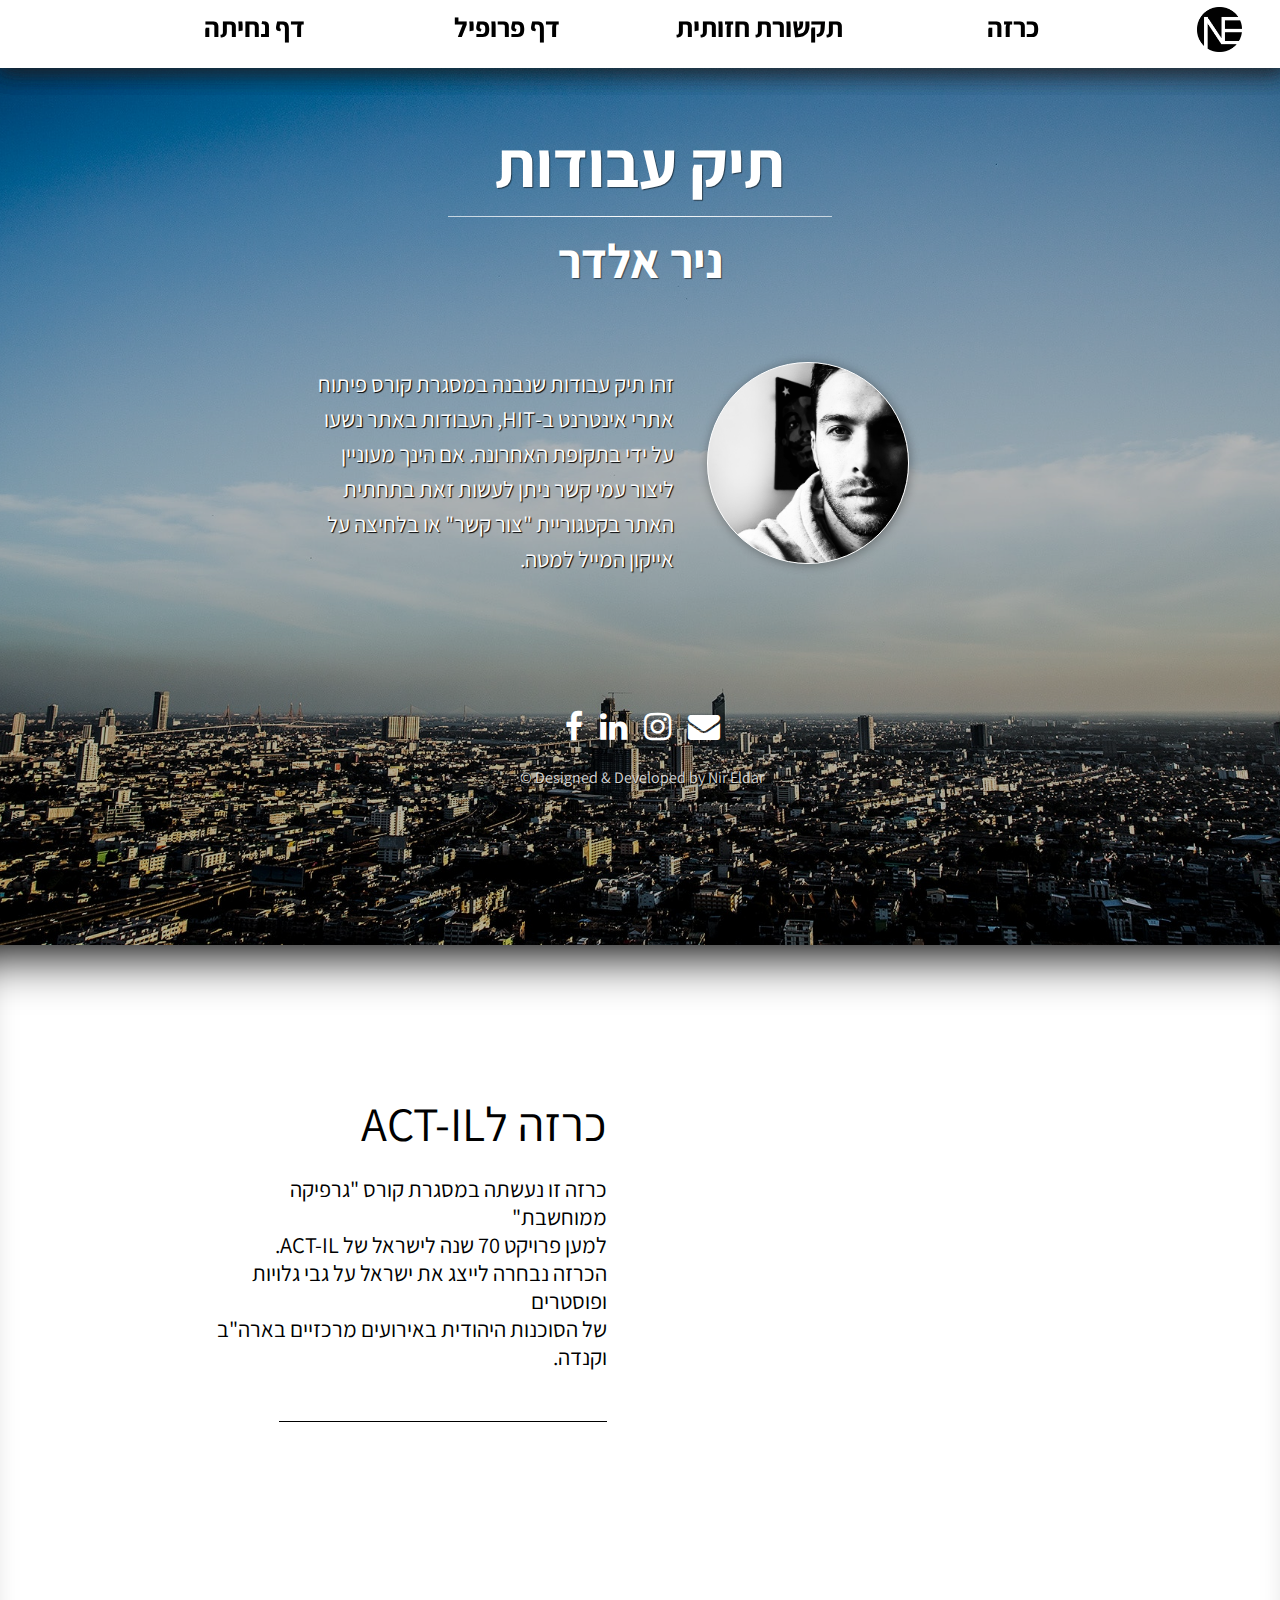
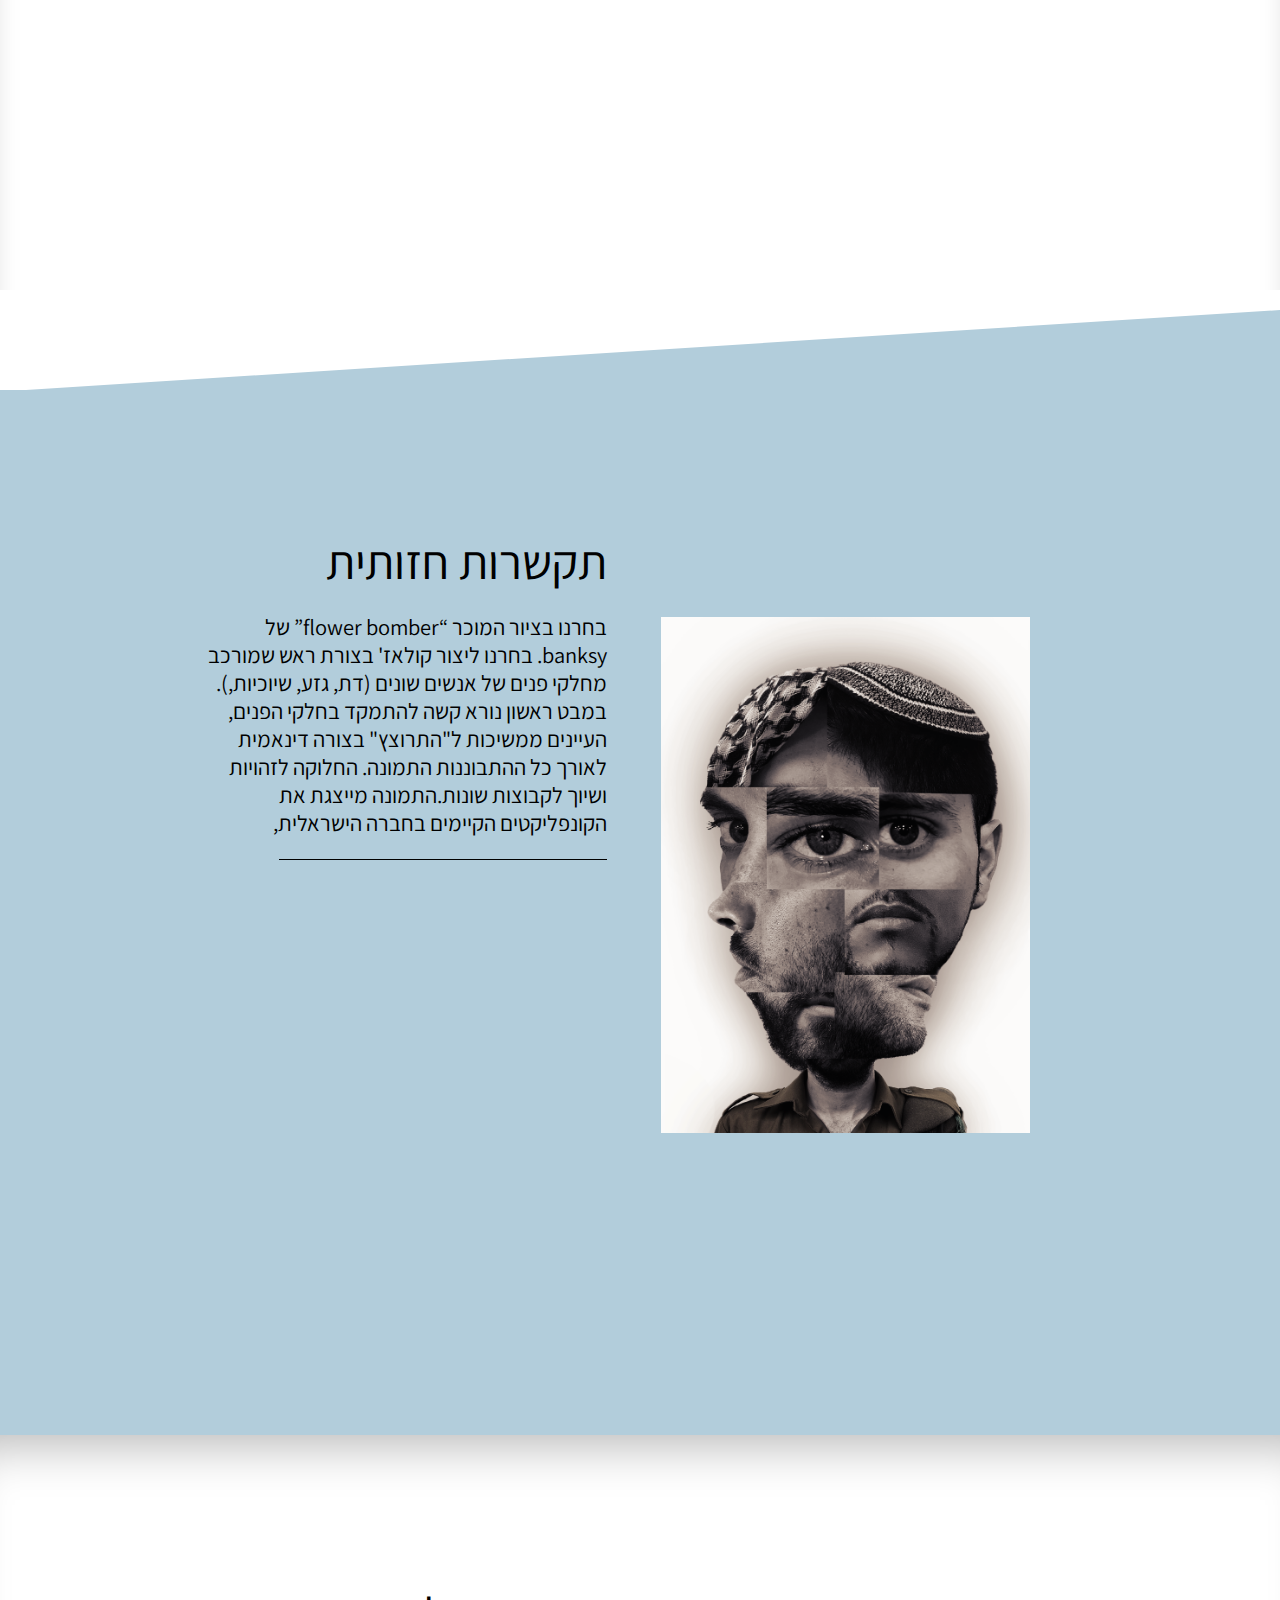
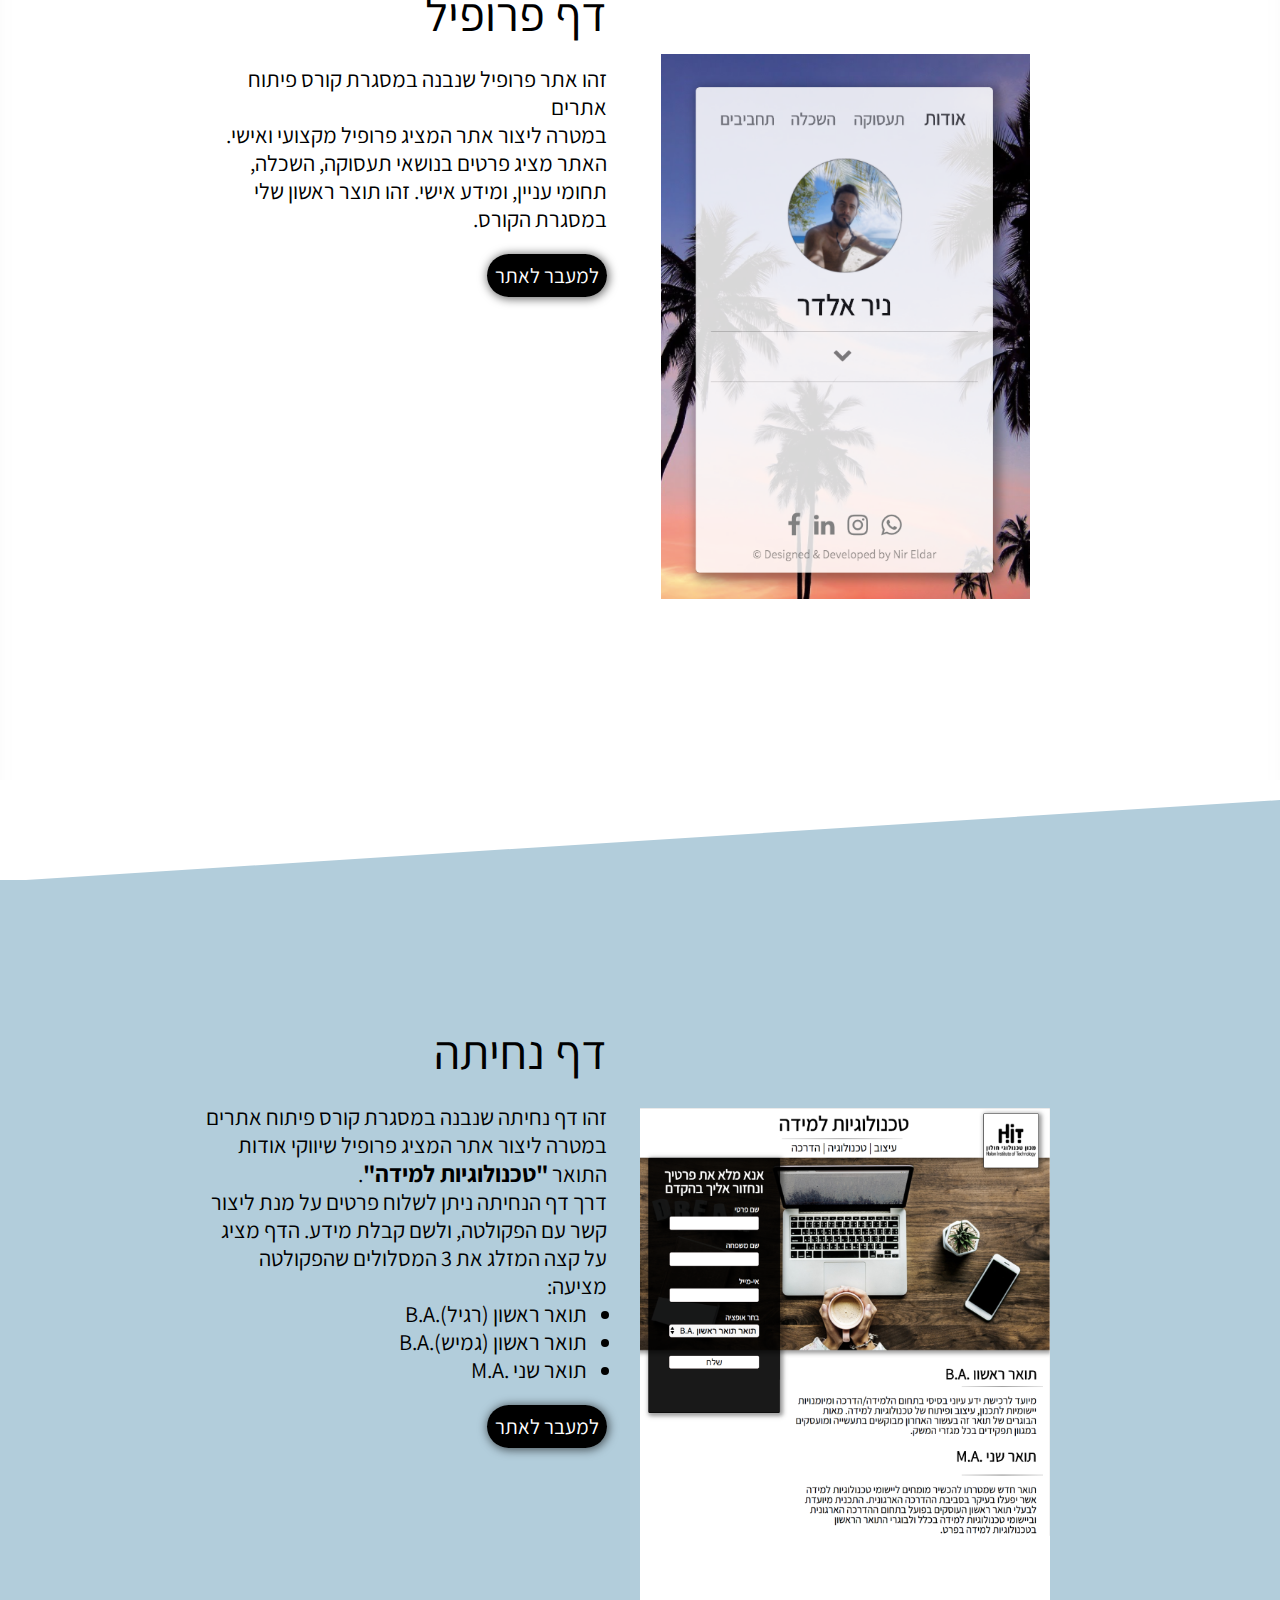
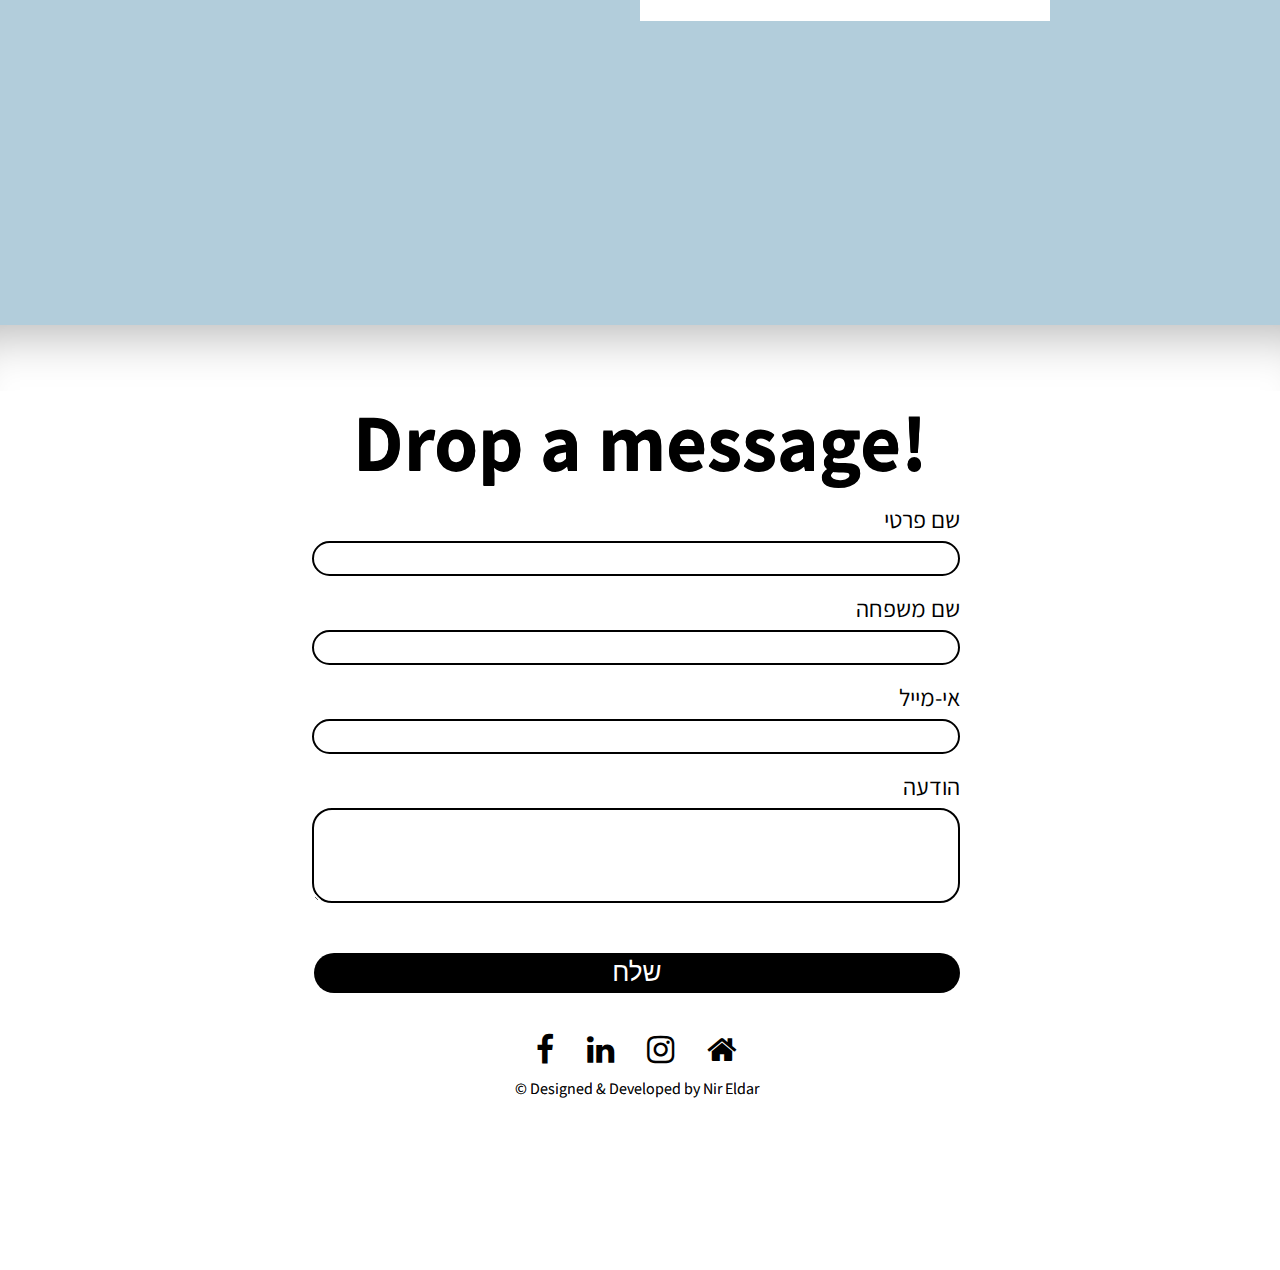
==== commit 40e7ad9f: "Update index.html" ====
--- a/portfolio/index.html
+++ b/portfolio/index.html
@@ -157,7 +157,7 @@
                     האתר מציג פרטים בנושאי תעסוקה, השכלה, תחומי עניין, ומידע אישי. 
                     זהו תוצר ראשון שלי במסגרת הקורס.
                        <br/><br/>
-                       <a href="https://nireldar.github.io/WebDevelopmentCourse/profileweb/index.html" 
+                       <a href="https://nireldar.github.io/WebDevelopmentCourse/profileweb1/index.html" 
                        target="_blank" class="ap"> למעבר לאתר </a>
                       </p>
                  </div>
--- a/portfolio/styles/myStyle.css
+++ b/portfolio/styles/myStyle.css
@@ -124,6 +124,7 @@
 background-repeat: no-repeat;
 background-position:center;}
 
+
 #section01 .blackBox{
   position: relative;
   width: 100%;
@@ -206,7 +207,7 @@
     font-size: 2rem;
   }
   .social-icon {
-      margin: 10px;
+      margin: 7px;
 
   }
   #thanks .social-icon {
@@ -425,15 +426,15 @@
 
 /* footer & last section form */
 #thanks footer{
-  bottom:110px;
-  margin-top: 0px;
+  margin-right: 24%;
+  margin-top: -20px;
   position: flex;
   
 }
   footer{
     width: 50%;
     text-align: center;
-    margin: 0 auto;
+    margin-right: 23.5%;
      margin-top: 80px;
      color:rgba(0, 0, 0, 0.384);
   }
